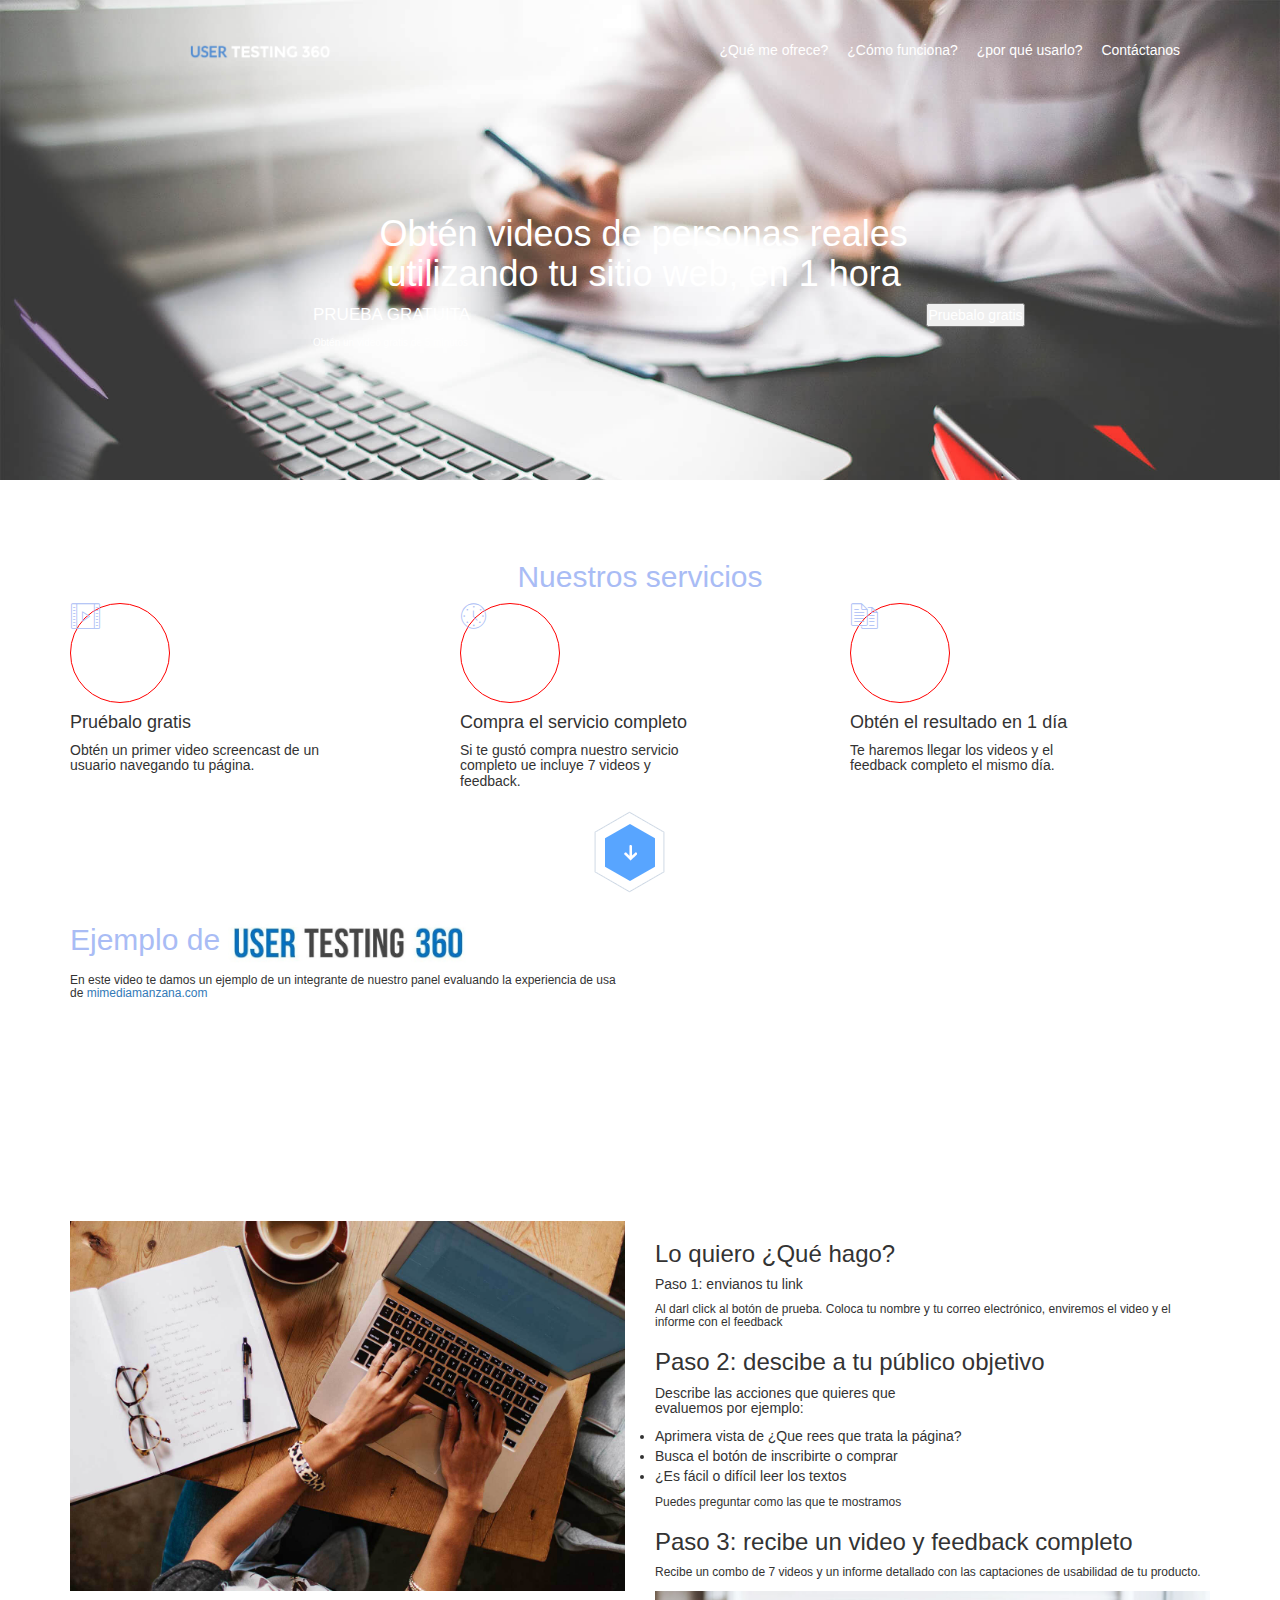
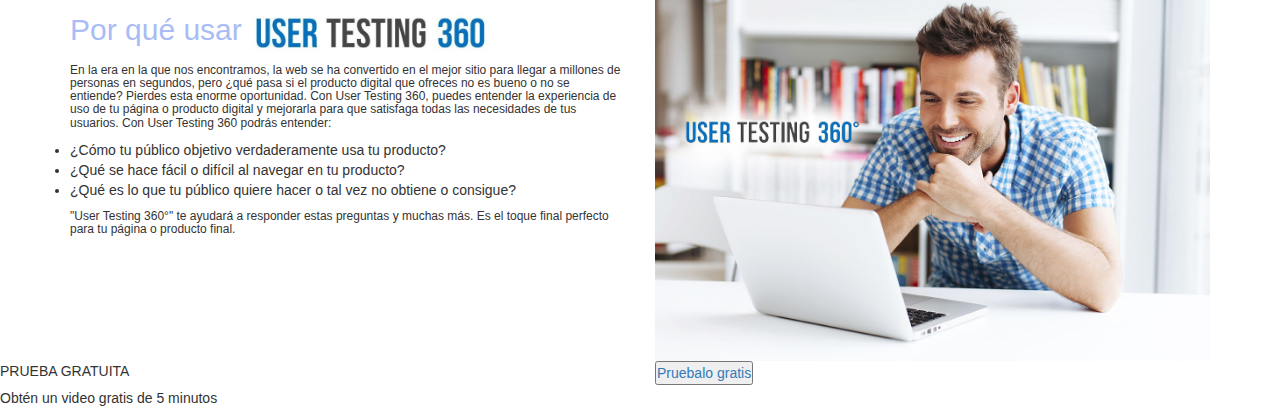
==== index.html @ 39a92ae1 "cambio hero" ====
<!DOCTYPE html>
<html lang="en">
	<head>
	  	<meta charset="utf-8">
	  	<title>User Testing 360°</title>
	  	<link rel="stylesheet" href="css/icomoon.css">
	  	<link rel="stylesheet" href="css/main.css">
	  	<link rel="stylesheet" href="css/bootstrap.min.css">
	</head>
	<body>
		<header>
			<div class="container">
				<div class="row1">
					<div class="col-md-5">
						<div class="user">
							<img src="image/user-r.png" alt="">
						</div>
					</div>
					<div class="col-md-7">
						<ul>
							<li><a href="#">¿Qué me ofrece?</a></li>
							<li><a href="#">¿Cómo funciona?</a></li>
							<li><a href="#">¿por qué usarlo?</a></li>
							<li><a href="contact.html">Contáctanos</a></li>
						</ul>
					</div>
				</div>
				<h1>
						Obtén videos de personas reales utilizando tu sitio web, en 1 hora
				</h1>
				<div class="row2">
					<div class="col-md-6">
						<p class="gratis">
							PRUEBA GRATUITA
						</p>
						<h5 class="gratis">Obtén un video gratis de 5 minutos</h5>
					</div>
					<div class="col-md-6">
						<button><a href="#">Pruebalo gratis</a></button>
					</div> 	 
				</div>
			</div>
		</header>

		<section class="servicios">
			<div class="container">
				<h2>Nuestros servicios</h2>
				<div class="row">
					<div class="col-md-4">
						<div class="icono">
							<i class="icon-video"></i>
						</div>	
						<h4>Pruébalo gratis</h4>
						<h5>Obtén un primer video screencast de un usuario navegando tu página.</h5>
					</div>
					<div class="col-md-4">
						<div class="icono">
							<i class="icon-clock"></i>
						</div>
						<h4>Compra el servicio completo</h4>
						<h5>Si te gustó compra nuestro servicio completo ue incluye 7 videos y feedback.</h5>
					</div>
					<div class="col-md-4">
						<div class="icono">
							<i class="icon-documents"></i>
						</div>	
						<h4>Obtén el resultado en 1 día</h4>
						<h5>Te haremos llegar los videos y el feedback completo el mismo día.</h5>
					</div>
				</div>
				<img src="image/separador.png" alt="">
			</div>
		</section>
		<section class="ejemplos">
			<div class="container">
				<div class="row">
					<div class="col-md-6">
						<h2>Ejemplo de <img class="logo" src="image/logo-2.jpg" alt=""></h2>
						<h6>En este video te damos un ejemplo de un integrante de nuestro panel evaluando la experiencia de usa de <a href="http://mimediamanzana.com">mimediamanzana.com</a></h6>
						<img src="flecha.png" alt="">
					</div>
					<div class="col-md-6">
						<iframe width="100%" height="315" src="https://www.youtube.com/embed/u7MDfG9ZJTU" frameborder="0" allowfullscreen></iframe>
					</div>
				</div>
				<div class="row">
					<div class="col-md-6">
						<div class="imagen">
							<img src="image/sec-2.jpg" alt="">
						</div>
					</div>
					<div class="col-md-6">
						<h3>Lo quiero ¿Qué hago?</h3>
						<h5>Paso 1: envianos tu link</h5>
						<h6>Al darl click al botón de prueba. Coloca tu nombre y tu correo electrónico, enviremos el video y el informe con el feedback</h6>
						<h3>Paso 2: descibe a tu público objetivo</h3>
						<h5>Describe las acciones que quieres que evaluemos por ejemplo:</h5>
						<ul>
						<li>Aprimera vista de ¿Que rees que trata la página?</li>
						<li>Busca el botón de inscribirte o comprar</li>
						<li>¿Es fácil o difícil leer los textos</li>
						</ul>
						<h6>Puedes preguntar como las que te mostramos</h6>
						<h3>Paso 3: recibe un video y feedback completo</h3>
						<h6>Recibe un combo de 7 videos y un informe detallado con las captaciones de usabilidad de tu producto.</h6>
					</div>
				</div>
				<div class="row">
					<div class="col-md-6">
						<h2>Por qué usar <img class="logo" src="image/logo-2.jpg" alt=""></h2>
						<h6>En la era en la que nos encontramos, la web se ha convertido en el mejor sitio para llegar a millones de personas en segundos, pero ¿qué pasa si el producto digital que ofreces no es bueno o no se entiende? Pierdes esta enorme oportunidad. Con <span>User Testing 360</span>, puedes entender la experiencia de uso de tu página o producto digital y mejorarla para que satisfaga todas las necesidades de tus usuarios. Con <span>User Testing 360</span> podrás entender:</h6>
						<ul>
							<li>¿Cómo tu público objetivo verdaderamente usa tu producto?</li>
							<li>¿Qué se hace fácil o difícil al navegar en tu producto?</li>
							<li>¿Qué es lo que tu público quiere hacer o tal vez no obtiene o consigue?</li>
						</ul>
						<h6><span>"User Testing 360°"</span> te ayudará a responder estas preguntas y muchas más. Es el toque final perfecto para tu página o producto final.</h6>

					</div>
					<div class="col-md-6">
						<img src="image/banner.jpg" alt="">
					</div>
				</div>
			</div>
		</section>
		<section class="p-gratis">
			<div class="row">
				<div class="col-md-6">
					<p class="gratis">
							PRUEBA GRATUITA
					</p>
					<h5 class="gratis">Obtén un video gratis de 5 minutos</h5>					
				</div>
				<div class="col-md-6">
					<button><a href="#">Pruebalo gratis</a></button>
				</div>
			</div>
		</section>
		<footer>
			<div class="row">
				
			</div>
		</footer>
    </body>
</html>
---- css/icomoon.css ----
@font-face {
	font-family: 'icomoon';
	src:url('../fonts/icomoon.eot?6zm5h9');
	src:url('../fonts/icomoon.eot?6zm5h9#iefix') format('embedded-opentype'),
		url('../fonts/icomoon.ttf?6zm5h9') format('truetype'),
		url('../fonts/icomoon.woff?6zm5h9') format('woff'),
		url('../fonts/icomoon.svg?6zm5h9#icomoon') format('svg');
	font-weight: normal;
	font-style: normal;
}

[class^="icon-"], [class*=" icon-"] {
	font-family: 'icomoon';
	speak: none;
	font-style: normal;
	font-weight: normal;
	font-variant: normal;
	text-transform: none;
	line-height: 1;

	/* Better Font Rendering =========== */
	-webkit-font-smoothing: antialiased;
	-moz-osx-font-smoothing: grayscale;
}

.icon-laptop:before {
	content: "\e001";
}
.icon-document:before {
	content: "\e005";
}
.icon-documents:before {
	content: "\e006";
}
.icon-search:before {
	content: "\e007";
}
.icon-presentation:before {
	content: "\e00e";
}
.icon-video:before {
	content: "\e011";
}
.icon-envelope:before {
	content: "\e028";
}
.icon-gears:before {
	content: "\e02b";
}
.icon-pencil:before {
	content: "\e032";
}
.icon-tools:before {
	content: "\e033";
}
.icon-tools-2:before {
	content: "\e034";
}
.icon-magnifying-glass:before {
	content: "\e037";
}
.icon-profile-male:before {
	content: "\e040";
}
.icon-profile-female:before {
	content: "\e041";
}
.icon-speedometer:before {
	content: "\e051";
}
.icon-clock:before {
	content: "\e055";
}
.icon-alarmclock:before {
	content: "\e059";
}
.icon-happy:before {
	content: "\e05b";
}
.icon-sad:before {
	content: "\e05c";
}
.icon-facebook:before {
	content: "\e05d";
}
.icon-twitter:before {
	content: "\e05e";
}
.icon-linkedin:before {
	content: "\e062";
}
---- css/main.css ----
*{
	font-family: Arial;
	margin: 0;
	padding:0;
	outlin: 1px solid red
}
body{
	width: 100%
	margin: 0;
	padding: 0
}

.container{
	width: 100%;
	margin:0;
	
}

/* -------header-------*/
header{
	background:url(../image/large.jpg) ;
	background-size:cover; 
	color: white;
	height: 480px;
	
}
header img{	width: 150px;
	margin-left: 100px
	}

header ul{list-style: none;
	float: right;}

header li{display: inline-block;
	font-size: 14px;
	margin-right: 15px}
header a:hover{
	text-decoration:none;
	color:black  
}

header a{text-decoration:none;
	color: white}

header .row1{
	padding-top: 40px;
	height: 100px;
}
header h1{
	margin-top: 10%;
	width: 600px;
	margin-left: 24%;
	text-align: center;
}
header .row2{
	background-color: #819FF7 !important;

	padding-left: 20%;
	position: relative;
	bottom: 0;
	width: 100% 
}
.row2 button{
	float: right;
	margin-right: 40%
}
.row2 p,h5{
	width: 250px
}
.row2 h5{
	font-size: 10px
}
.row2 p{
	font-size: 17px
}

/* -------servicios-------*/


.servicios h2{
	color: #A9BCF5;
	text-align: center;
	padding-top: 60px
}
.section .row{
	text-align: center;
}
.servicios i{
	font-size: 25px;
	color: #A9BCF5;
	display: inline-block;
	text-align: center;

}

.servicios img{
	margin-left: 45%;
	text-align: center;
}
.servicios .icono{
	width: 100px;
	height: 100px;
	border-radius: 50%;
	
	border:1px red solid;
}
/* -------ejemplos-------*/

.ejemplos img{
	width: 100%
}
.ejemplos .logo{
	width: 250px
}
.ejemplos h2{
	color: #A9BCF5;
}
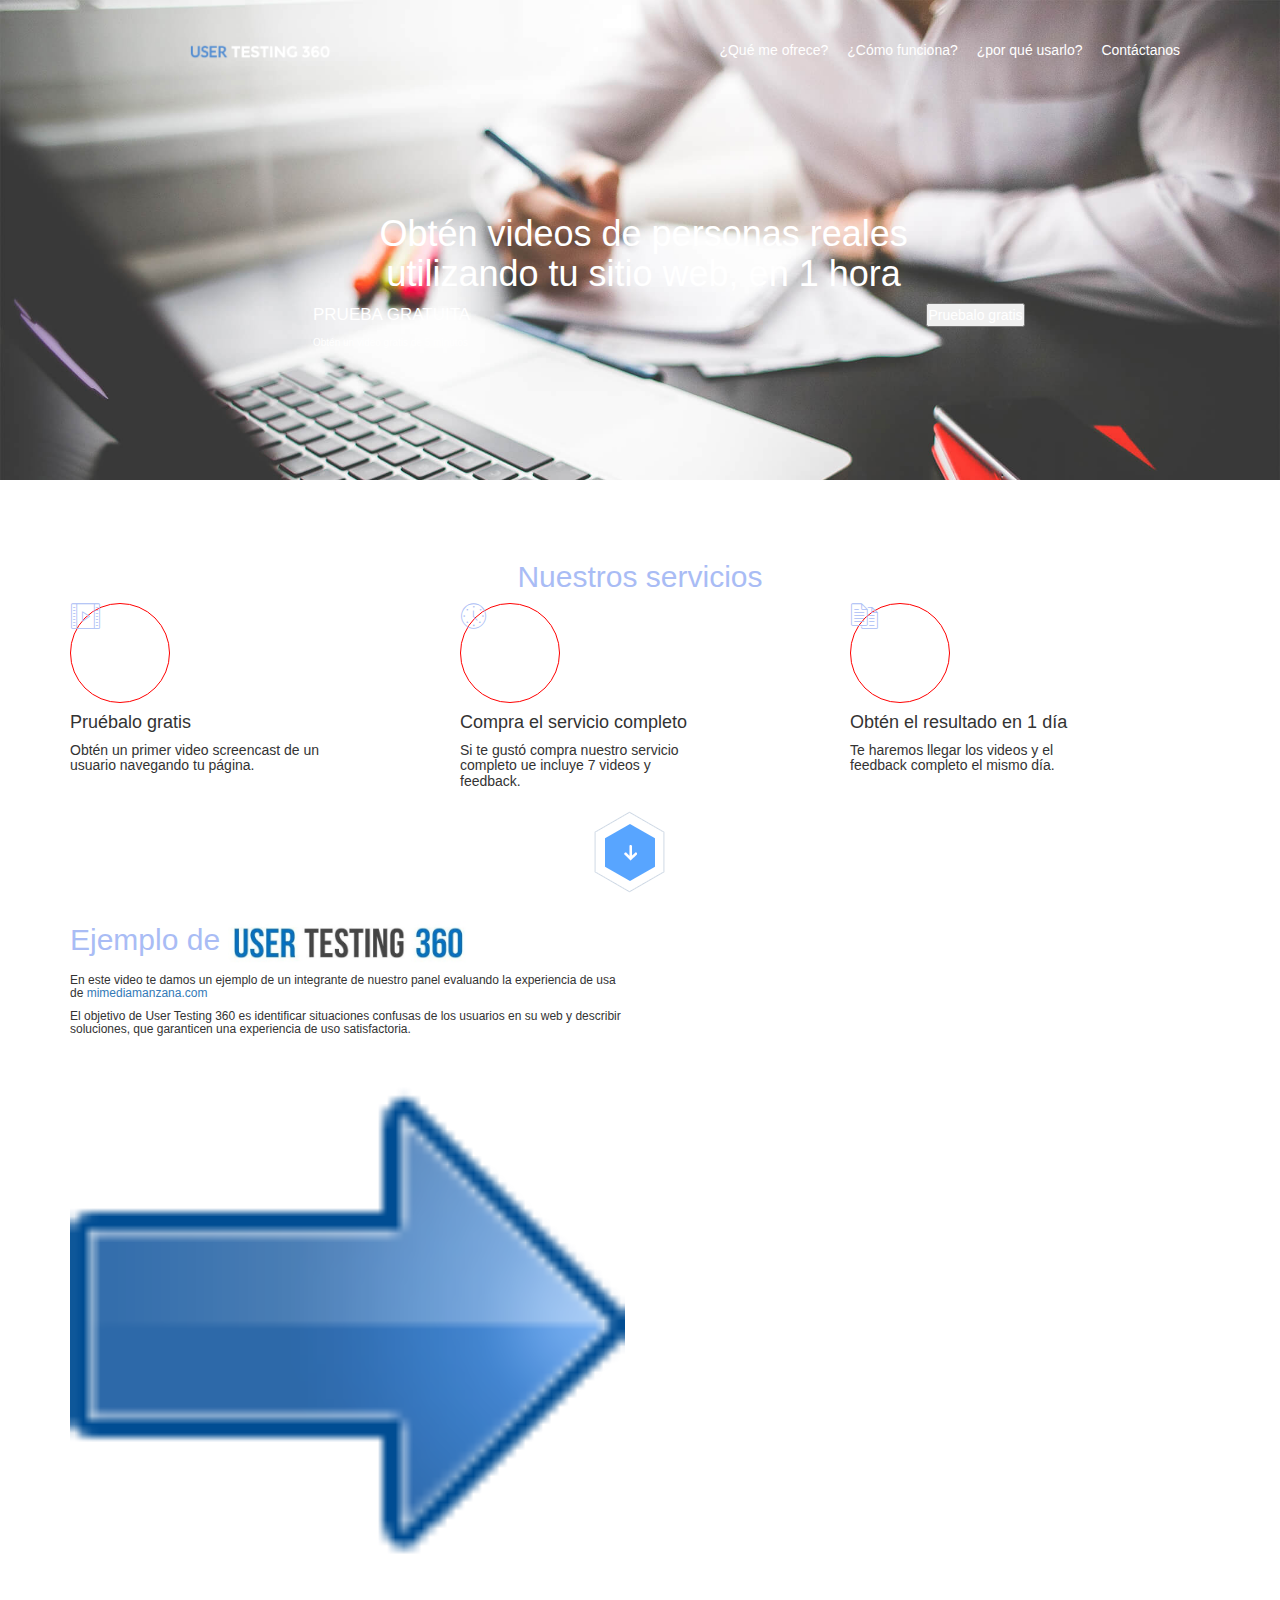
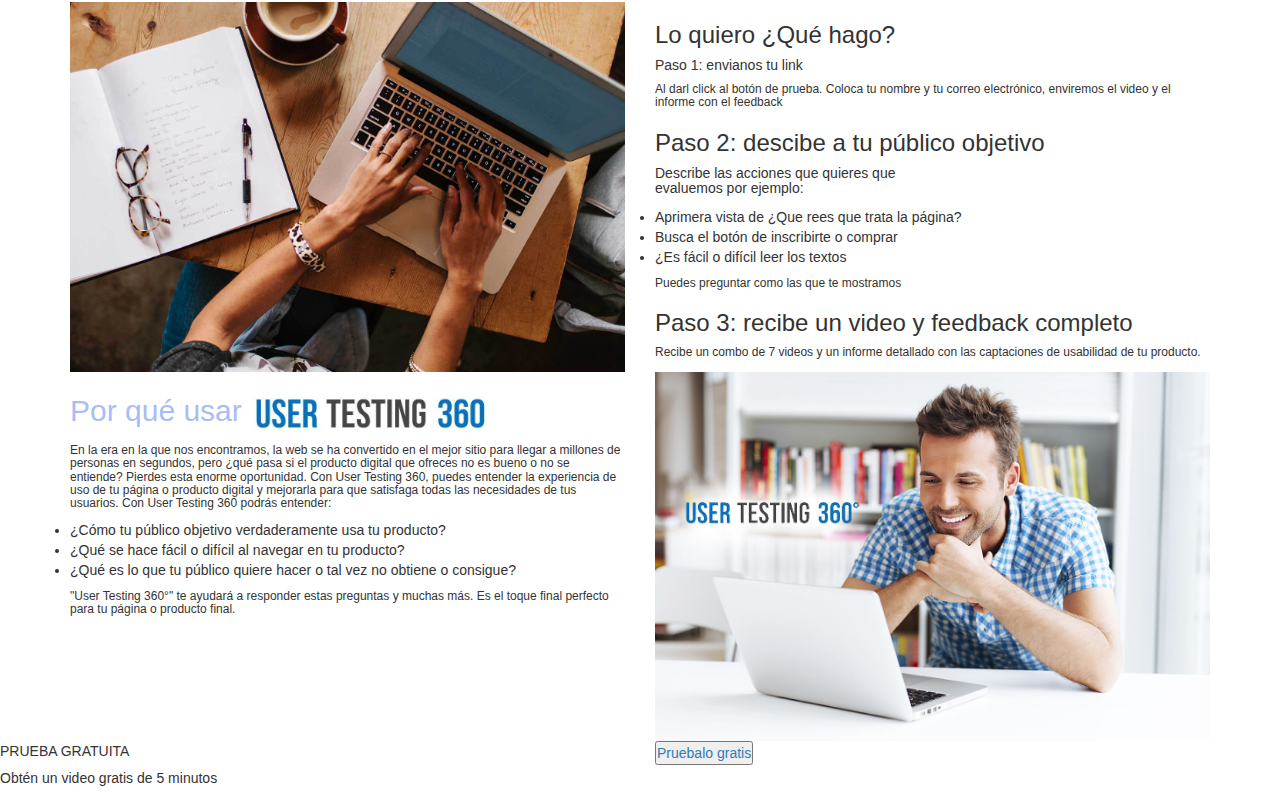
==== commit 749e291c: "ningun cambio" ====
--- a/index.html
+++ b/index.html
@@ -77,7 +77,8 @@
 					<div class="col-md-6">
 						<h2>Ejemplo de <img class="logo" src="image/logo-2.jpg" alt=""></h2>
 						<h6>En este video te damos un ejemplo de un integrante de nuestro panel evaluando la experiencia de usa de <a href="http://mimediamanzana.com">mimediamanzana.com</a></h6>
-						<img src="flecha.png" alt="">
+						<h6>El objetivo de User Testing 360 es identificar situaciones confusas de los usuarios en su web y describir soluciones, que garanticen una experiencia de uso satisfactoria.</h6>
+						<img src="image/flecha.png" alt="">
 					</div>
 					<div class="col-md-6">
 						<iframe width="100%" height="315" src="https://www.youtube.com/embed/u7MDfG9ZJTU" frameborder="0" allowfullscreen></iframe>
--- a/css/main.css
+++ b/css/main.css
@@ -112,10 +112,12 @@
 .ejemplos .logo{
 	width: 250px
 }
-.ejemplos h2{
+.ejemplos h2,h5{
 	color: #A9BCF5;
 }
 
+.ejemplos h5{
+
+}
 
 
-
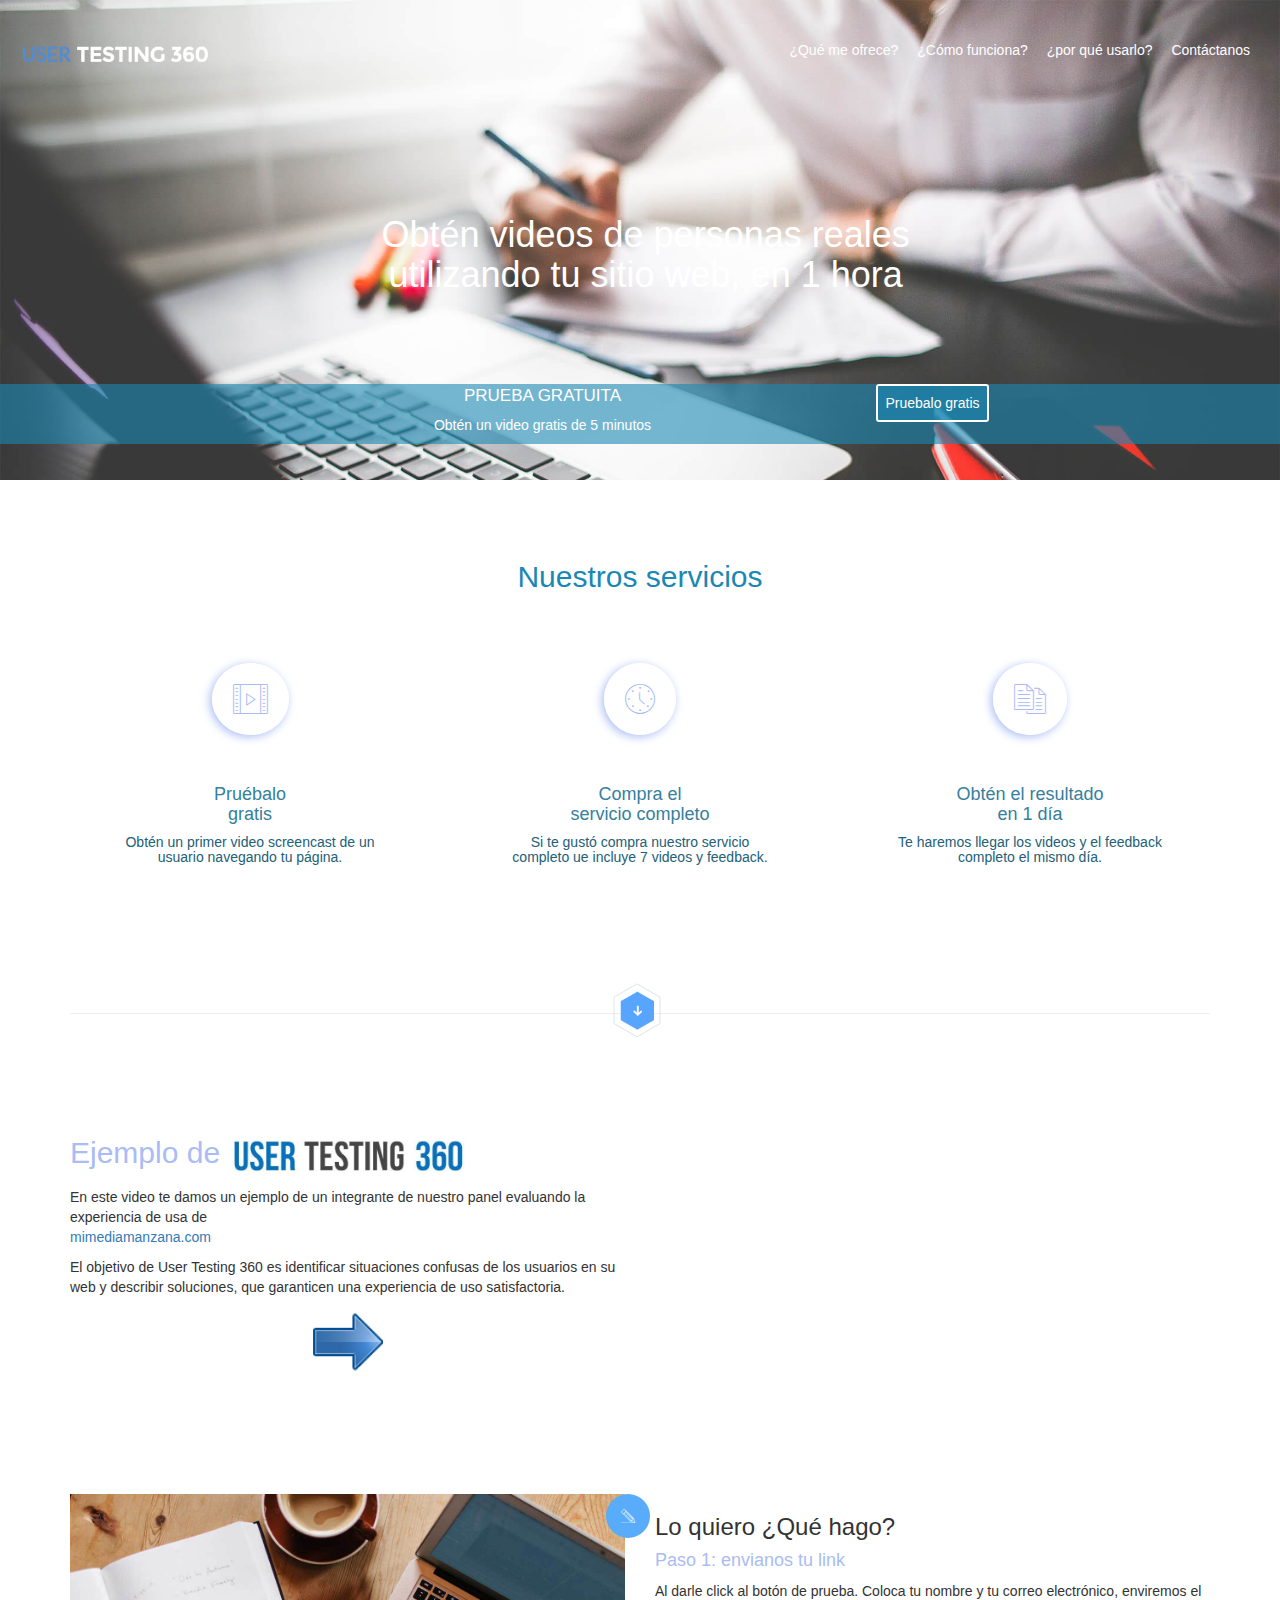
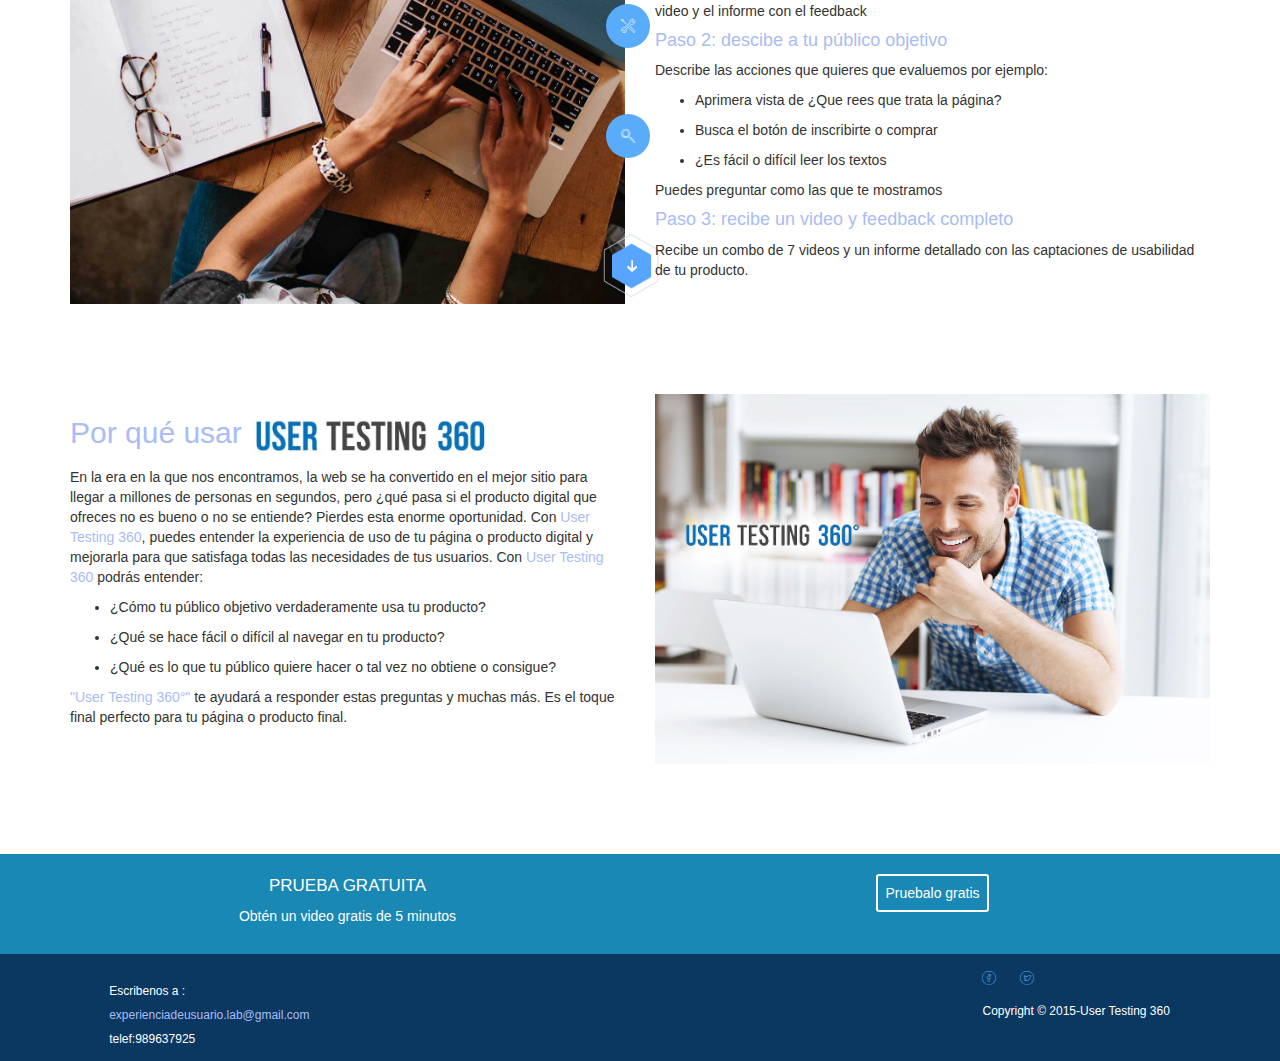
==== commit 6ac5f6a8: "fin index falta pie hero" ====
--- a/index.html
+++ b/index.html
@@ -6,13 +6,15 @@
 	  	<link rel="stylesheet" href="css/icomoon.css">
 	  	<link rel="stylesheet" href="css/main.css">
 	  	<link rel="stylesheet" href="css/bootstrap.min.css">
+	  	<meta http-equiv="X-UA-Compatible" content="IE-edge">
+		<meta name="viewport" content="width=device-width, initial-scale=1">
 	</head>
 	<body>
 		<header>
-			<div class="container">
+			<div class="container-fuid">
 				<div class="row1">
 					<div class="col-md-5">
-						<div class="user">
+						<div class="prinmero">
 							<img src="image/user-r.png" alt="">
 						</div>
 					</div>
@@ -28,16 +30,20 @@
 				<h1>
 						Obtén videos de personas reales utilizando tu sitio web, en 1 hora
 				</h1>
-				<div class="row2">
-					<div class="col-md-6">
-						<p class="gratis">
-							PRUEBA GRATUITA
-						</p>
-						<h5 class="gratis">Obtén un video gratis de 5 minutos</h5>
-					</div>
-					<div class="col-md-6">
-						<button><a href="#">Pruebalo gratis</a></button>
-					</div> 	 
+				<div class="prueba">
+					<div class="container">
+						<div class="row">
+							<div class="col-md-4 col-md-offset-3">
+								<p class="gratis">
+									PRUEBA GRATUITA
+								</p>
+								<h5 class="gratis">Obtén un video gratis de 5 minutos</h5>
+							</div>
+							<div class="col-md-2 col-md-offset-1">
+								<button><a href="#">Pruebalo gratis</a></button>
+							</div> 
+						</div>		
+					</div>	 
 				</div>
 			</div>
 		</header>
@@ -50,25 +56,26 @@
 						<div class="icono">
 							<i class="icon-video"></i>
 						</div>	
-						<h4>Pruébalo gratis</h4>
+						<h4>Pruébalo  <br>gratis</h4>
 						<h5>Obtén un primer video screencast de un usuario navegando tu página.</h5>
 					</div>
 					<div class="col-md-4">
 						<div class="icono">
 							<i class="icon-clock"></i>
 						</div>
-						<h4>Compra el servicio completo</h4>
+						<h4>Compra el <br>servicio completo</h4>
 						<h5>Si te gustó compra nuestro servicio completo ue incluye 7 videos y feedback.</h5>
 					</div>
 					<div class="col-md-4">
 						<div class="icono">
 							<i class="icon-documents"></i>
 						</div>	
-						<h4>Obtén el resultado en 1 día</h4>
+						<h4>Obtén el resultado <br> en 1 día</h4>
 						<h5>Te haremos llegar los videos y el feedback completo el mismo día.</h5>
 					</div>
 				</div>
 				<img src="image/separador.png" alt="">
+				<hr>
 			</div>
 		</section>
 		<section class="ejemplos">
@@ -76,9 +83,9 @@
 				<div class="row">
 					<div class="col-md-6">
 						<h2>Ejemplo de <img class="logo" src="image/logo-2.jpg" alt=""></h2>
-						<h6>En este video te damos un ejemplo de un integrante de nuestro panel evaluando la experiencia de usa de <a href="http://mimediamanzana.com">mimediamanzana.com</a></h6>
+						<h6>En este video te damos un ejemplo de un integrante de nuestro panel evaluando la experiencia de usa de <br> <a href="http://mimediamanzana.com">mimediamanzana.com</a></h6>
 						<h6>El objetivo de User Testing 360 es identificar situaciones confusas de los usuarios en su web y describir soluciones, que garanticen una experiencia de uso satisfactoria.</h6>
-						<img src="image/flecha.png" alt="">
+						<img class="flecha" src="image/flecha.png" alt="">
 					</div>
 					<div class="col-md-6">
 						<iframe width="100%" height="315" src="https://www.youtube.com/embed/u7MDfG9ZJTU" frameborder="0" allowfullscreen></iframe>
@@ -86,23 +93,29 @@
 				</div>
 				<div class="row">
 					<div class="col-md-6">
-						<div class="imagen">
-							<img src="image/sec-2.jpg" alt="">
-						</div>
-					</div>
+						<div class="conten-icon">
+							<ul>
+								<li><i class="icon-pencil"></i></li>
+								<li><i class="icon-tools-2"></i></li>
+								<li><i class="icon-magnifying-glass"></i></li>
+								<li><img src="image/separador.png" alt=""></li>
+							</ul>
+						</div>	
+					</div>							
+						
 					<div class="col-md-6">
-						<h3>Lo quiero ¿Qué hago?</h3>
-						<h5>Paso 1: envianos tu link</h5>
-						<h6>Al darl click al botón de prueba. Coloca tu nombre y tu correo electrónico, enviremos el video y el informe con el feedback</h6>
-						<h3>Paso 2: descibe a tu público objetivo</h3>
-						<h5>Describe las acciones que quieres que evaluemos por ejemplo:</h5>
+						<h3>Lo quiero ¿Qué hago?</3>
+						<h4>Paso 1: envianos tu link</h4>
+						<h6>Al darle click al botón de prueba. Coloca tu nombre y tu correo electrónico, enviremos el video y el informe con el feedback</h6>
+						<h4>Paso 2: descibe a tu público objetivo</h4>
+						<h6>Describe las acciones que quieres que evaluemos por ejemplo:</h6>
 						<ul>
-						<li>Aprimera vista de ¿Que rees que trata la página?</li>
-						<li>Busca el botón de inscribirte o comprar</li>
-						<li>¿Es fácil o difícil leer los textos</li>
+						<li><h6>Aprimera vista de ¿Que rees que trata la página?</h6></li>
+						<li><h6>Busca el botón de inscribirte o comprar</h6></li>
+						<li><h6>¿Es fácil o difícil leer los textos</h6></li>
 						</ul>
 						<h6>Puedes preguntar como las que te mostramos</h6>
-						<h3>Paso 3: recibe un video y feedback completo</h3>
+						<h4>Paso 3: recibe un video y feedback completo</h4>
 						<h6>Recibe un combo de 7 videos y un informe detallado con las captaciones de usabilidad de tu producto.</h6>
 					</div>
 				</div>
@@ -111,9 +124,9 @@
 						<h2>Por qué usar <img class="logo" src="image/logo-2.jpg" alt=""></h2>
 						<h6>En la era en la que nos encontramos, la web se ha convertido en el mejor sitio para llegar a millones de personas en segundos, pero ¿qué pasa si el producto digital que ofreces no es bueno o no se entiende? Pierdes esta enorme oportunidad. Con <span>User Testing 360</span>, puedes entender la experiencia de uso de tu página o producto digital y mejorarla para que satisfaga todas las necesidades de tus usuarios. Con <span>User Testing 360</span> podrás entender:</h6>
 						<ul>
-							<li>¿Cómo tu público objetivo verdaderamente usa tu producto?</li>
-							<li>¿Qué se hace fácil o difícil al navegar en tu producto?</li>
-							<li>¿Qué es lo que tu público quiere hacer o tal vez no obtiene o consigue?</li>
+							<li><h6>¿Cómo tu público objetivo verdaderamente usa tu producto?</h6></li>
+							<li><h6>¿Qué se hace fácil o difícil al navegar en tu producto?</h6></li>
+							<li><h6>¿Qué es lo que tu público quiere hacer o tal vez no obtiene o consigue?</h6></li>
 						</ul>
 						<h6><span>"User Testing 360°"</span> te ayudará a responder estas preguntas y muchas más. Es el toque final perfecto para tu página o producto final.</h6>
 
@@ -124,22 +137,36 @@
 				</div>
 			</div>
 		</section>
-		<section class="p-gratis">
-			<div class="row">
-				<div class="col-md-6">
-					<p class="gratis">
-							PRUEBA GRATUITA
-					</p>
-					<h5 class="gratis">Obtén un video gratis de 5 minutos</h5>					
+		<section class="gratuita">
+			<div class="container">
+				<div class="row">
+					<div class="col-md-6">
+						<p class="gratis">
+								PRUEBA GRATUITA
+						</p>
+						<h5 class="gratis">Obtén un video gratis de 5 minutos</h5>					
+					</div>
+					<div class="col-md-6">
+						<button><a href="#">Pruebalo gratis</a></button>
+					</div>
 				</div>
-				<div class="col-md-6">
-					<button><a href="#">Pruebalo gratis</a></button>
-				</div>
-			</div>
+			</div>	
 		</section>
 		<footer>
-			<div class="row">
-				
+			<div class="foot">
+				<div class="row">
+					<div class="col-md-3 col-md-offset-1">
+						<h6>Escribenos a : <br><span>experienciadeusuario.lab@gmail.com</span> <br> telef:989637925</h6>
+					</div>
+					<div class="col-md-3 col-md-offset-5">
+						<div class="redes">
+							<i class="icon-facebook"></i>
+							<i class="icon-twitter"></i>
+						</div>
+
+						<h6>Copyright © 2015-User Testing 360</h6>
+					</div>
+				</div>
 			</div>
 		</footer>
     </body>
--- a/css/main.css
+++ b/css/main.css
@@ -1,8 +1,5 @@
 *{
 	font-family: Arial;
-	margin: 0;
-	padding:0;
-	outlin: 1px solid red
 }
 body{
 	width: 100%
@@ -11,12 +8,13 @@
 }
 
 .container{
-	width: 100%;
+	width: 800px;
 	margin:0;
-	
+	height: 100%;
 }
 
 /* -------header-------*/
+
 header{
 	background:url(../image/large.jpg) ;
 	background-size:cover; 
@@ -24,8 +22,8 @@
 	height: 480px;
 	
 }
-header img{	width: 150px;
-	margin-left: 100px
+header img{	width:200px;
+	margin-left: 0px
 	}
 
 header ul{list-style: none;
@@ -47,77 +45,171 @@
 	height: 100px;
 }
 header h1{
-	margin-top: 10%;
+	margin-top: 9%;
+	margin-bottom: 7%;
 	width: 600px;
-	margin-left: 24%;
-	text-align: center;
-}
-header .row2{
-	background-color: #819FF7 !important;
-
-	padding-left: 20%;
-	position: relative;
-	bottom: 0;
-	width: 100% 
-}
-.row2 button{
-	float: right;
-	margin-right: 40%
-}
-.row2 p,h5{
-	width: 250px
-}
-.row2 h5{
-	font-size: 10px
-}
-.row2 p{
+	margin-left: 27%;
+	text-align: center;
+}
+
+
+
+.prueba{
+	background-color:rgba(26,136,180,.6);
+	text-align: center;
+
+	}
+
+button{
+	background-color:rgba(26,136,180,.6);
+	padding: 7px;
+	border:2px solid white;
+	border-radius: 3px;
+	
+}
+
+.row p{
 	font-size: 17px
 }
 
 /* -------servicios-------*/
 
-
+.servicios{
+	padding-bottom:50px ;
+	height: auto
+}
 .servicios h2{
+	color:rgb(26,136,180);
+	text-align: center;
+	padding: 60px 0;
+
+}
+
+.servicios i{
+	font-size: 30px;
 	color: #A9BCF5;
-	text-align: center;
-	padding-top: 60px
-}
-.section .row{
-	text-align: center;
-}
-.servicios i{
-	font-size: 25px;
-	color: #A9BCF5;
+	border: 1px solid white;
+	padding: 20px;
+	box-shadow: 5px;
+	border-radius: 50%;
 	display: inline-block;
-	text-align: center;
-
-}
-
+	box-shadow:-2px 2px 10px
+
+}
+.servicios .icono{
+	text-align: center;
+	
+}
 .servicios img{
-	margin-left: 45%;
-	text-align: center;
-}
-.servicios .icono{
-	width: 100px;
-	height: 100px;
-	border-radius: 50%;
-	
-	border:1px red solid;
+	display: inline-block;
+	margin-left: 47%;
+	text-align: center;
+	margin-top:100px ;
+	width: 60px;
+	margin-bottom: -50px
+}
+
+
+.servicios h5{
+	color:#226078;
+	width: 270px;
+
+}
+.servicios h4{
+	color: #35809D;
+	margin-top: 40px;
+
+}
+.servicios h4,h5{
+	text-align: center;
+	margin: 0 auto;
+	margin-top: 50px
+
 }
 /* -------ejemplos-------*/
-
+.ejemplos{margin-bottom: 60px}
+.ejemplos .row{
+	padding: 30px 0
+
+}
 .ejemplos img{
 	width: 100%
 }
 .ejemplos .logo{
 	width: 250px
 }
-.ejemplos h2,h5{
+.ejemplos h2{
 	color: #A9BCF5;
 }
-
-.ejemplos h5{
-
-}
-
-
+.ejemplos h4,span{
+	color: #A9BCF5;
+}
+
+.ejemplos h6{
+	line-height: 20px;
+	font-size: 14px
+}
+.ejemplos .flecha{
+	width: 70px;
+	margin: 0 auto;
+	display: block;
+
+}
+
+.ejemplos .conten-icon {
+	background: url(../image/sec-2.jpg);
+	background-size: cover
+
+}
+.conten-icon ul{
+	list-style: none;
+
+}
+.conten-icon li{
+	display: block;
+	margin-bottom: 30px;
+	height: 80px
+
+
+	 }
+.conten-icon i{
+	
+	padding: 15px;
+	border-radius: 50%;
+	background-color:#58ACFA;
+	color: white;
+	float: right;
+	margin-right: -25px;
+
+	
+}
+.conten-icon img{
+	width: 70px;
+	float: right;
+	margin-right: -40px}
+
+/* -------prueba gratis-------*/
+
+section.gratuita{text-align: center;
+	background-color:rgb(26,136,180)}
+section.gratuita .container{
+	height: 100px;
+	color: white;
+	text-align: center;
+	padding-top: 20px
+
+}
+section.gratuita a{color: white}
+/* -------------footer-------*/
+footer {
+	background-color: #0B3861;
+	color: white;
+	padding-top: 15px
+
+}
+footer h6{
+	line-height: 2em
+}
+footer i{color: #58ACFA;
+	margin-right: 20px;
+	}
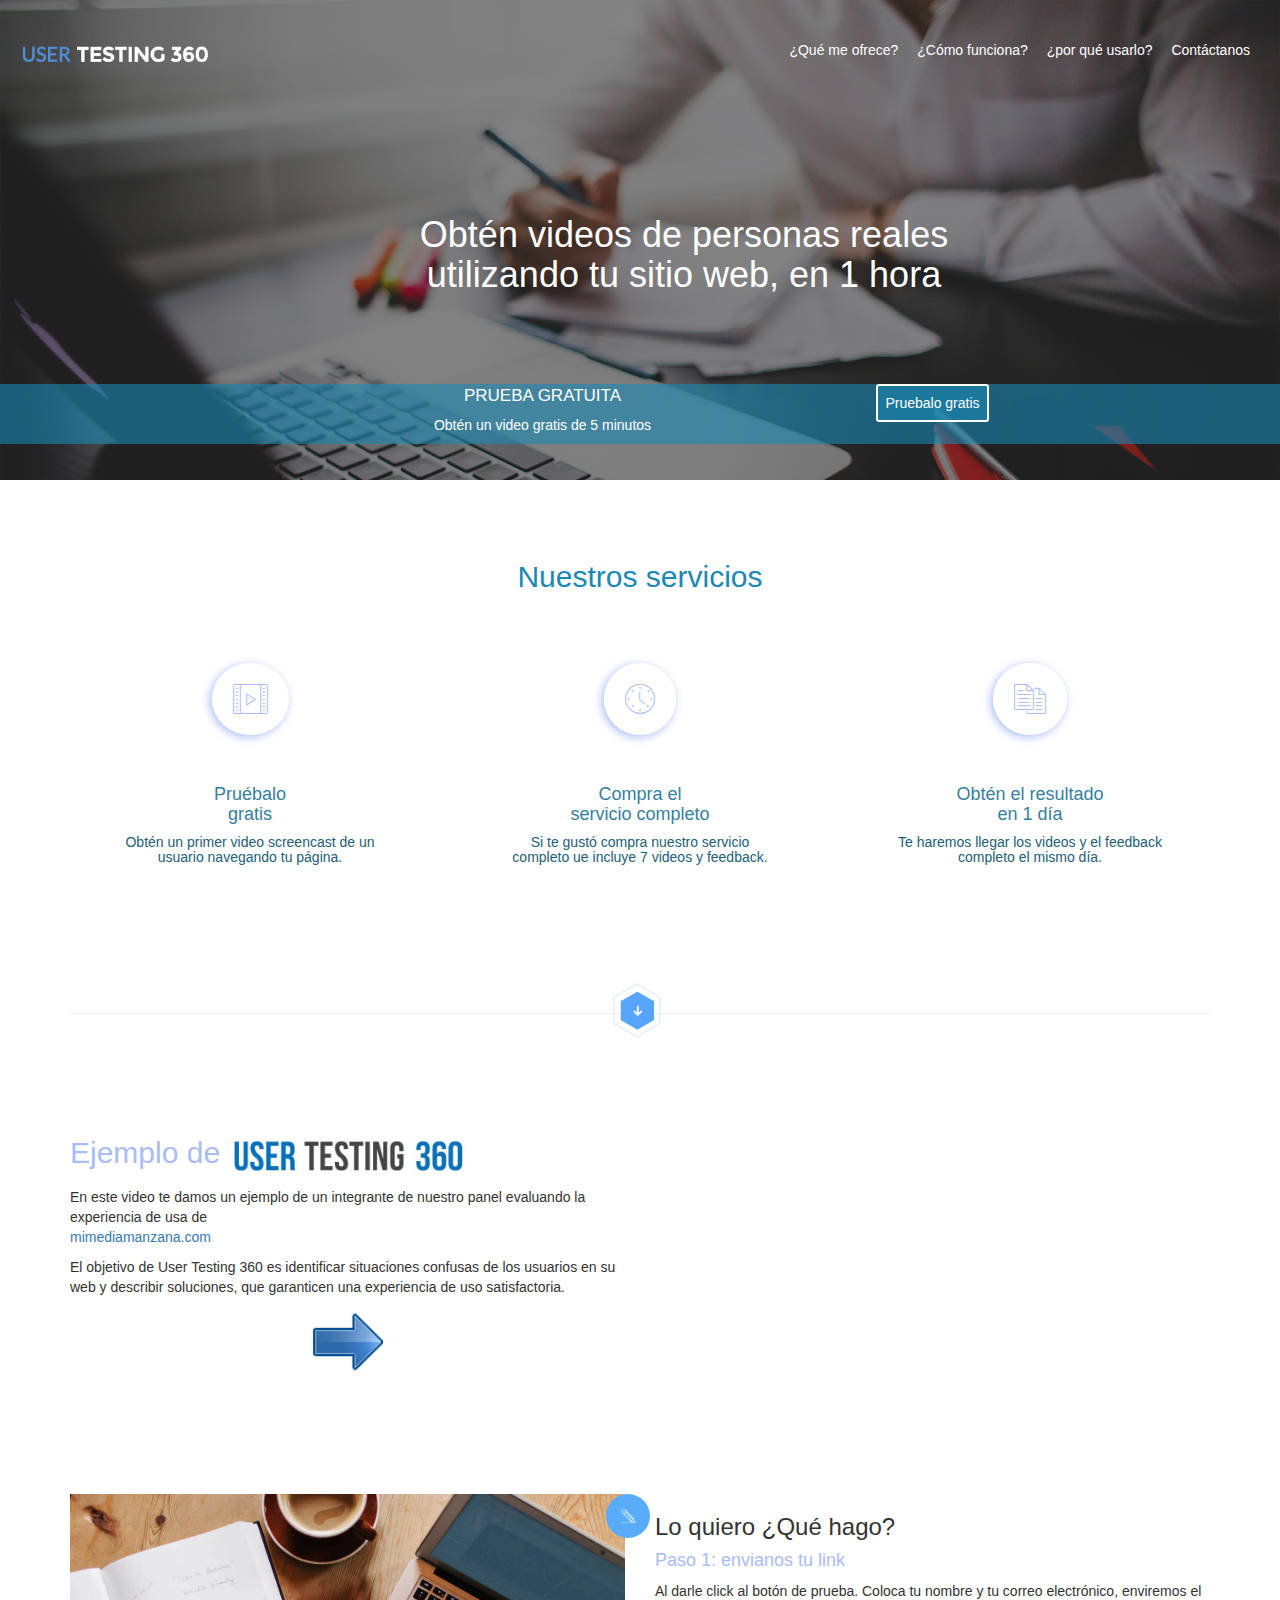
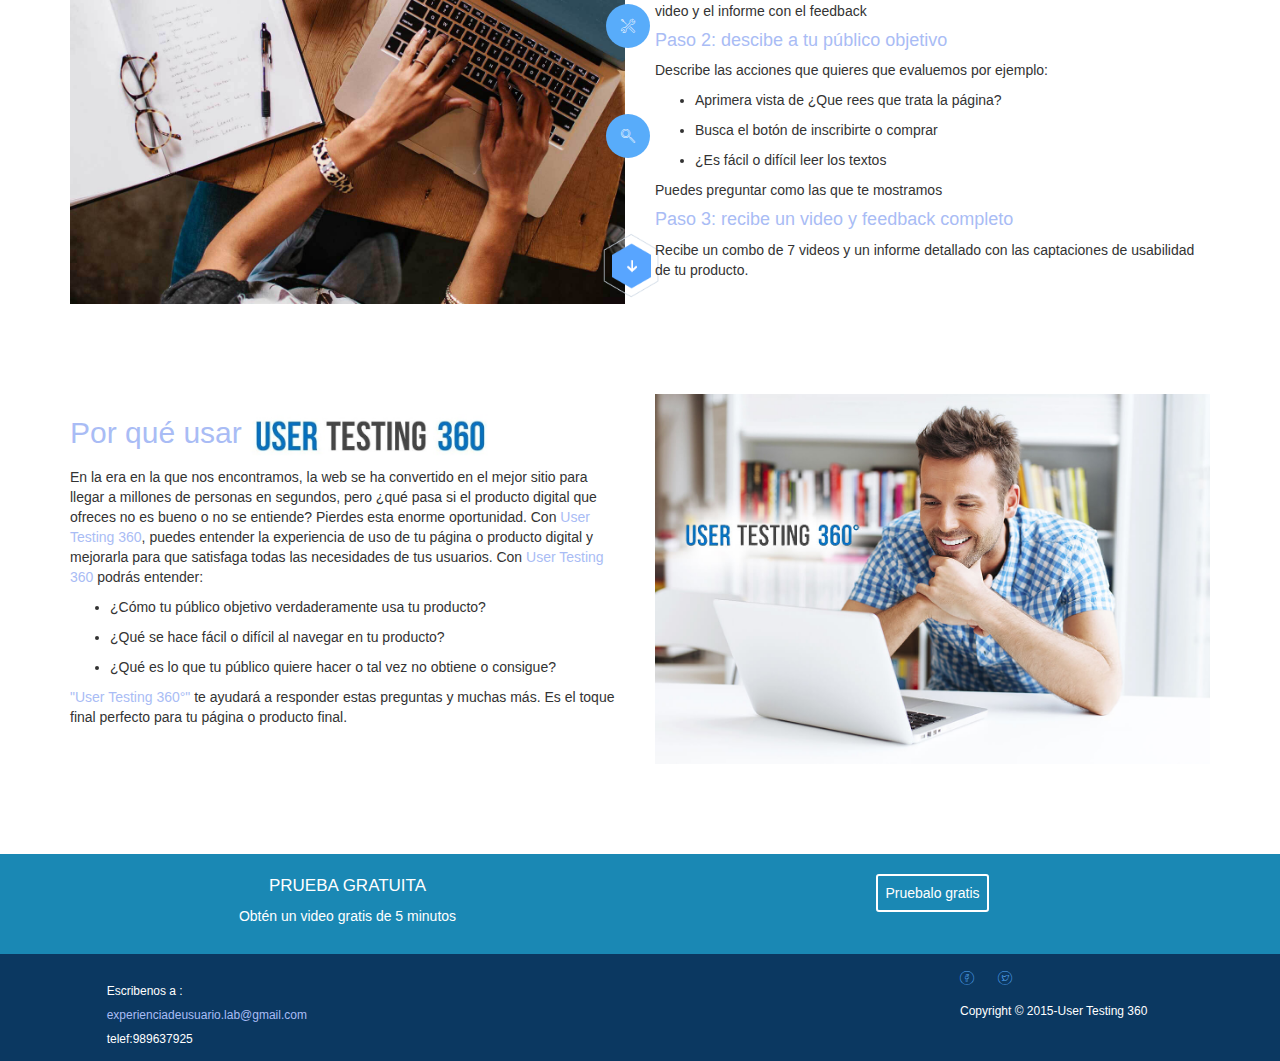
==== commit d7d737c0: "query formulario terminado" ====
--- a/index.html
+++ b/index.html
@@ -11,41 +11,43 @@
 	</head>
 	<body>
 		<header>
-			<div class="container-fuid">
-				<div class="row1">
-					<div class="col-md-5">
-						<div class="prinmero">
-							<img src="image/user-r.png" alt="">
+			<div class="opaco">
+				<div class="container-fuid">
+					<div class="row1">
+						<div class="col-md-5">
+							<div class="prinmero">
+								<img src="image/user-r.png" alt="">
+							</div>
+						</div>
+						<div class="col-md-7">
+							<ul>
+								<li><a href="#">¿Qué me ofrece?</a></li>
+								<li><a href="#">¿Cómo funciona?</a></li>
+								<li><a href="#">¿por qué usarlo?</a></li>
+								<li><a href="contact.html">Contáctanos</a></li>
+							</ul>
 						</div>
 					</div>
-					<div class="col-md-7">
-						<ul>
-							<li><a href="#">¿Qué me ofrece?</a></li>
-							<li><a href="#">¿Cómo funciona?</a></li>
-							<li><a href="#">¿por qué usarlo?</a></li>
-							<li><a href="contact.html">Contáctanos</a></li>
-						</ul>
+					<h1>
+							Obtén videos de personas reales utilizando tu sitio web, en 1 hora
+					</h1>
+					<div class="prueba">
+						<div class="container">
+							<div class="row">
+								<div class="col-md-4 col-md-offset-3">
+									<p class="gratis">
+										PRUEBA GRATUITA
+									</p>
+									<h5 class="gratis">Obtén un video gratis de 5 minutos</h5>
+								</div>
+								<div class="col-md-2 col-md-offset-1">
+									<button><a href="#">Pruebalo gratis</a></button>
+								</div> 
+							</div>		
+						</div>	 
 					</div>
 				</div>
-				<h1>
-						Obtén videos de personas reales utilizando tu sitio web, en 1 hora
-				</h1>
-				<div class="prueba">
-					<div class="container">
-						<div class="row">
-							<div class="col-md-4 col-md-offset-3">
-								<p class="gratis">
-									PRUEBA GRATUITA
-								</p>
-								<h5 class="gratis">Obtén un video gratis de 5 minutos</h5>
-							</div>
-							<div class="col-md-2 col-md-offset-1">
-								<button><a href="#">Pruebalo gratis</a></button>
-							</div> 
-						</div>		
-					</div>	 
-				</div>
-			</div>
+			</div>	
 		</header>
 
 		<section class="servicios">
--- a/css/main.css
+++ b/css/main.css
@@ -6,7 +6,11 @@
 	margin: 0;
 	padding: 0
 }
-
+.opaco{
+	background-color: rgba(6,6,8,.5);
+    
+    height: 100%;
+}
 .container{
 	width: 800px;
 	margin:0;
@@ -48,7 +52,7 @@
 	margin-top: 9%;
 	margin-bottom: 7%;
 	width: 600px;
-	margin-left: 27%;
+	margin-left: 30%;
 	text-align: center;
 }
 
@@ -207,9 +211,62 @@
 	padding-top: 15px
 
 }
+footer .foot .row{width: 100%}
 footer h6{
 	line-height: 2em
 }
 footer i{color: #58ACFA;
 	margin-right: 20px;
 	}
+
+
+/* responsive */
+
+@media screen and (max-width : 915px) {
+	h1{margin-left: 25%}
+	}
+	
+}
+@media screen and (max-width : 710px) {
+	.container{width:510px
+	}
+	
+}
+@media screen and (max-width : 620px) {
+	.container{width:300px
+	}
+	input{width: 100px}
+	input.cuatro{margin-left: 50px;}
+}
+@media screen and (max-width : 300px) {
+	.container{width:100%
+	}
+	form{width: 100%}
+}
+
+
+/* Responsive 
+
+@media(max-width: 800px)
+{
+.perrita{
+		width: 500px
+	}
+}
+@media(max-width: 500px)
+{
+.perrita{
+		width: 300px
+	}
+}
+@media(max-width: 300px)
+{
+.perrita{
+		width: 100%
+	}
+}
+body{
+	text-align: center;
+}
+
+
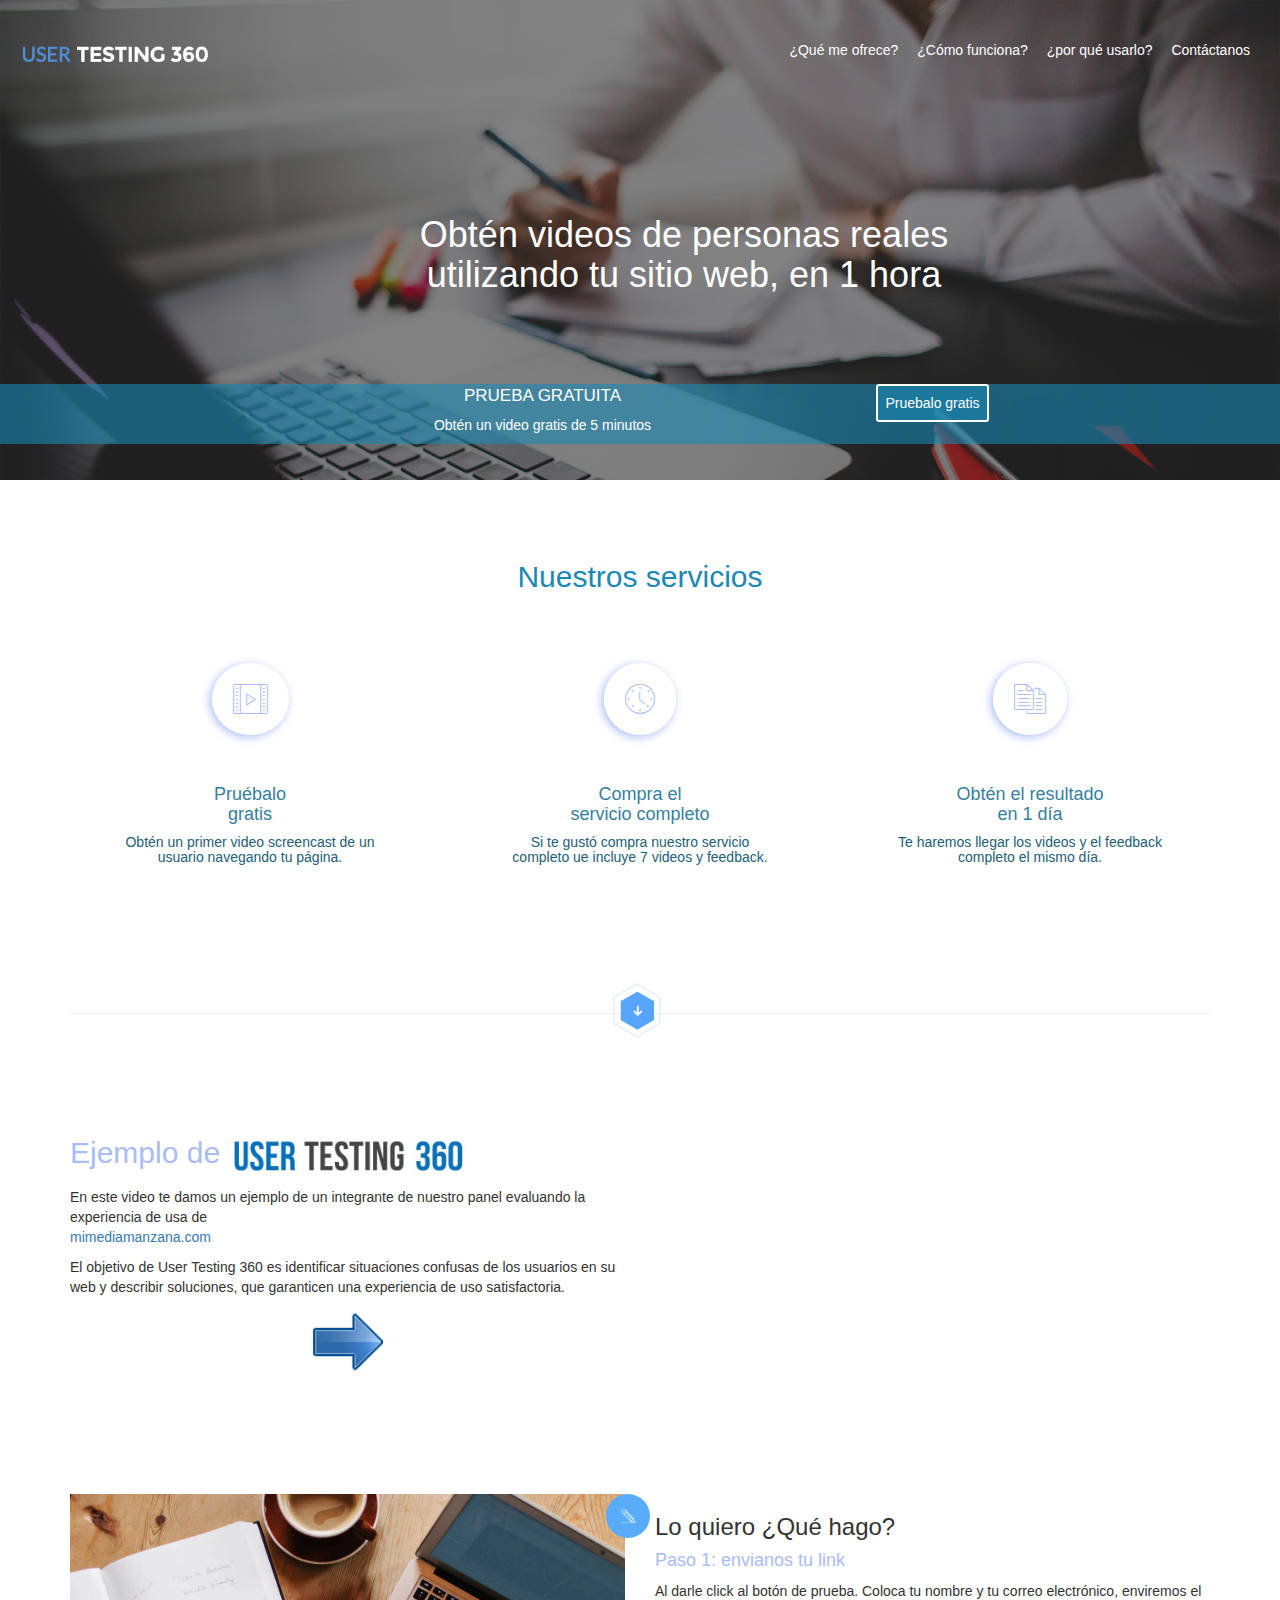
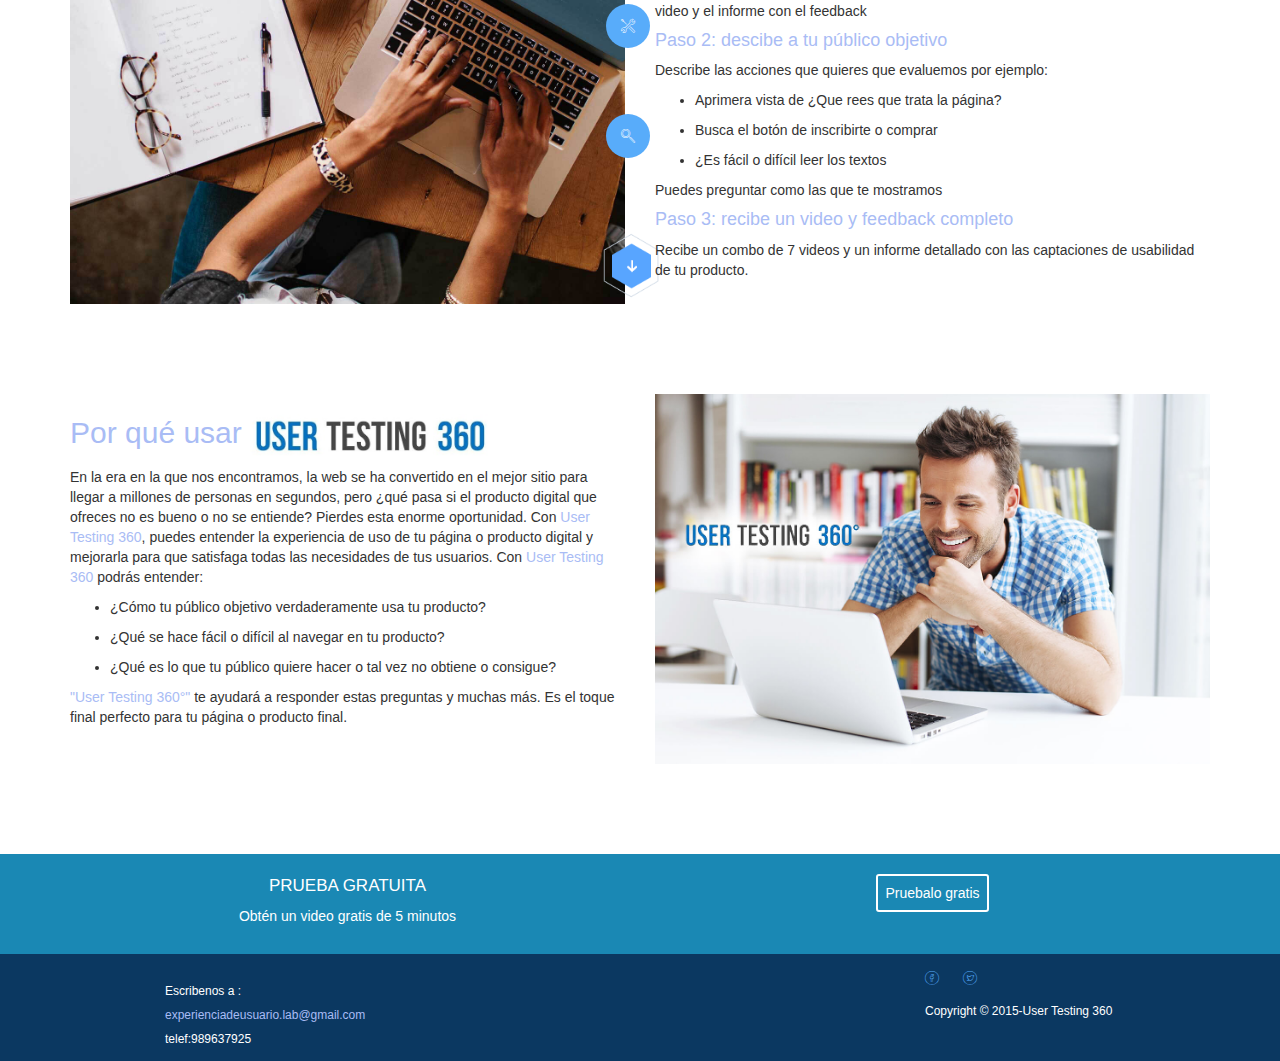
==== commit 2882bb2d: "falta" ====
--- a/index.html
+++ b/index.html
@@ -12,7 +12,7 @@
 	<body>
 		<header>
 			<div class="opaco">
-				<div class="container-fuid">
+				<div class="container-flexbox">
 					<div class="row1">
 						<div class="col-md-5">
 							<div class="prinmero">
@@ -155,18 +155,20 @@
 			</div>	
 		</section>
 		<footer>
-			<div class="foot">
-				<div class="row">
-					<div class="col-md-3 col-md-offset-1">
-						<h6>Escribenos a : <br><span>experienciadeusuario.lab@gmail.com</span> <br> telef:989637925</h6>
-					</div>
-					<div class="col-md-3 col-md-offset-5">
-						<div class="redes">
-							<i class="icon-facebook"></i>
-							<i class="icon-twitter"></i>
+			<div class="container">
+				<div class="foot">
+					<div class="row">
+						<div class="col-md-3 col-md-offset-1">
+							<h6>Escribenos a : <br><span>experienciadeusuario.lab@gmail.com</span> <br> telef:989637925</h6>
 						</div>
+						<div class="col-md-3 col-md-offset-5">
+							<div class="redes">
+								<i class="icon-facebook"></i>
+								<i class="icon-twitter"></i>
+							</div>
 
-						<h6>Copyright © 2015-User Testing 360</h6>
+							<h6>Copyright © 2015-User Testing 360</h6>
+						</div>
 					</div>
 				</div>
 			</div>
--- a/css/main.css
+++ b/css/main.css
@@ -2,7 +2,6 @@
 	font-family: Arial;
 }
 body{
-	width: 100%
 	margin: 0;
 	padding: 0
 }
@@ -222,27 +221,23 @@
 
 /* responsive */
 
-@media screen and (max-width : 915px) {
-	h1{margin-left: 25%}
-	}
-	
-}
-@media screen and (max-width : 710px) {
-	.container{width:510px
-	}
-	
-}
-@media screen and (max-width : 620px) {
-	.container{width:300px
-	}
-	input{width: 100px}
-	input.cuatro{margin-left: 50px;}
-}
-@media screen and (max-width : 300px) {
-	.container{width:100%
-	}
-	form{width: 100%}
-}
+@media screen and (max-width : 877px) {
+	h1{margin: 0}
+	.container{width: 720px}
+	.conten-icon{text-align: middle}
+	body{margin: 0}
+	header{width: 100%}
+}
+
+@media screen and (max-width : 820px) {
+	h1{margin: 0}
+	.container{width: 500px}
+	header ul{visibility: none}
+	
+}
+
+
+
 
 
 /* Responsive 
@@ -265,8 +260,5 @@
 		width: 100%
 	}
 }
-body{
-	text-align: center;
-}
-
-
+
+
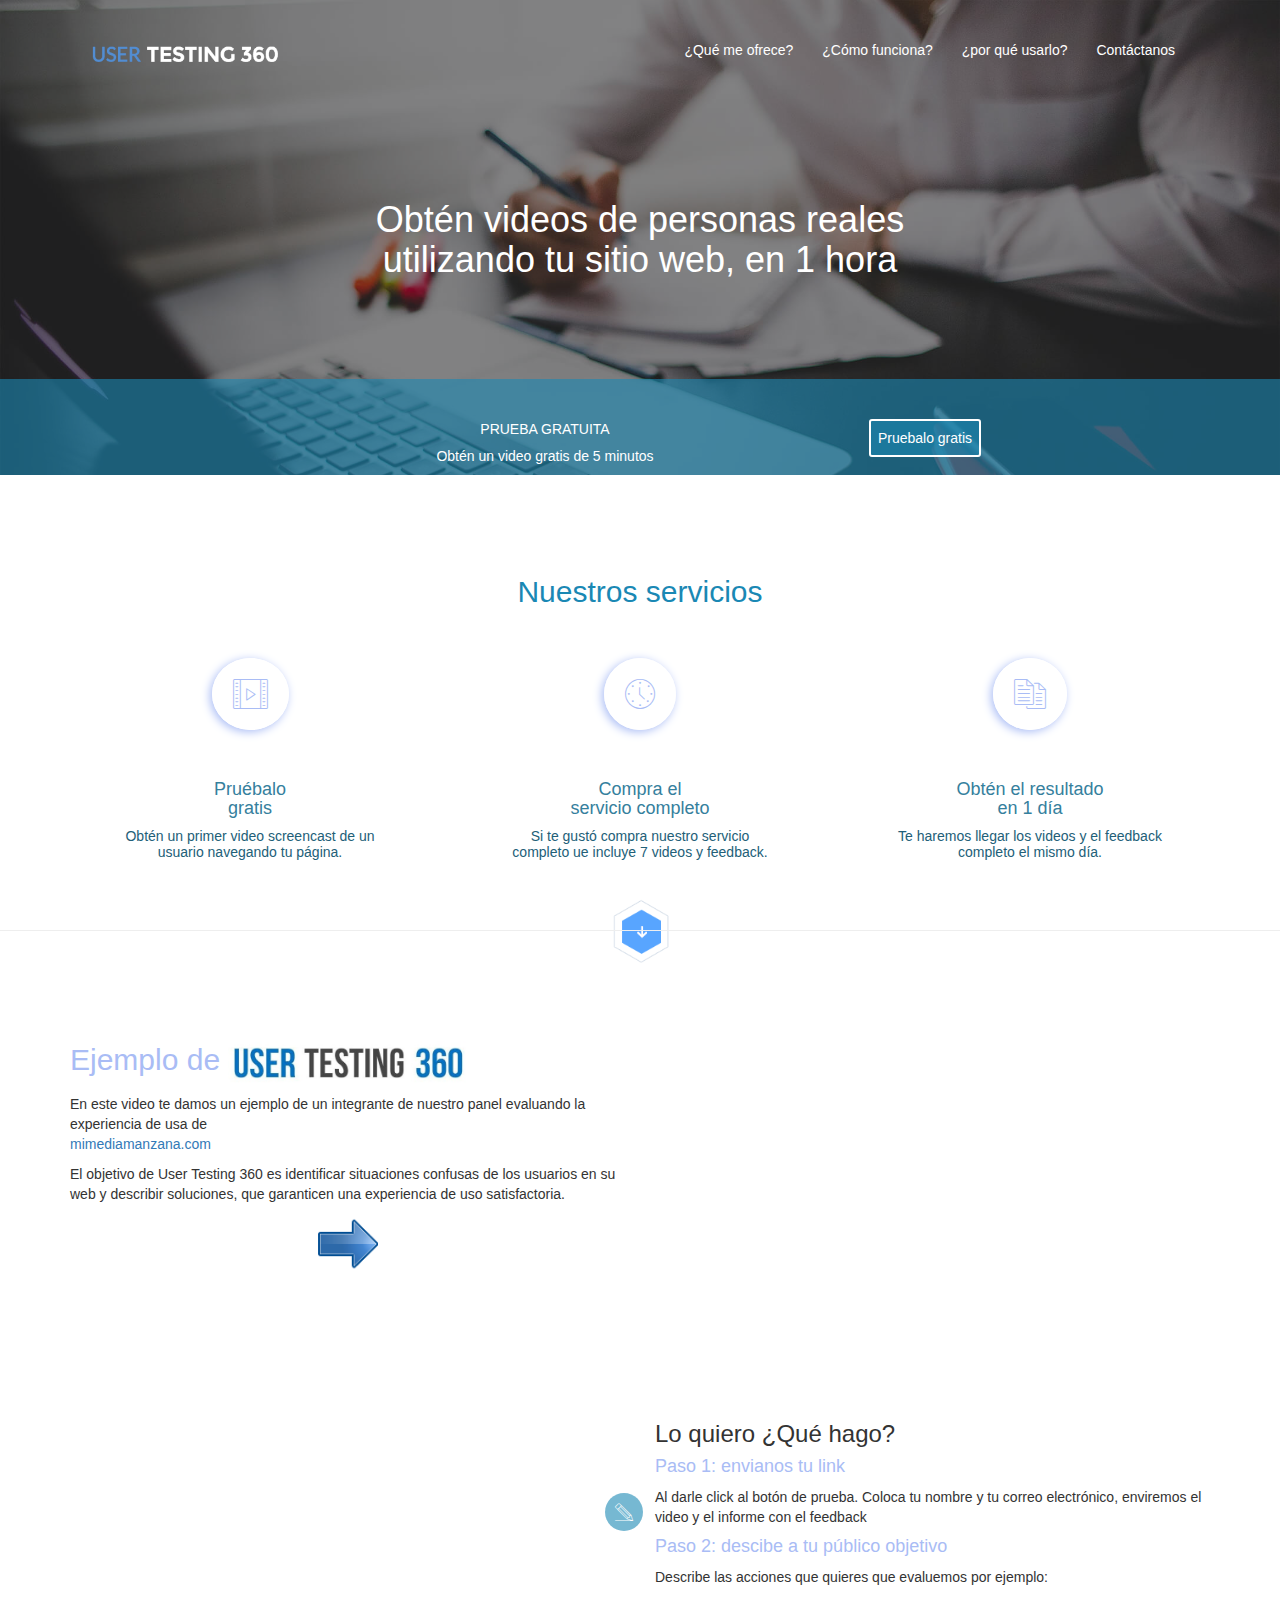
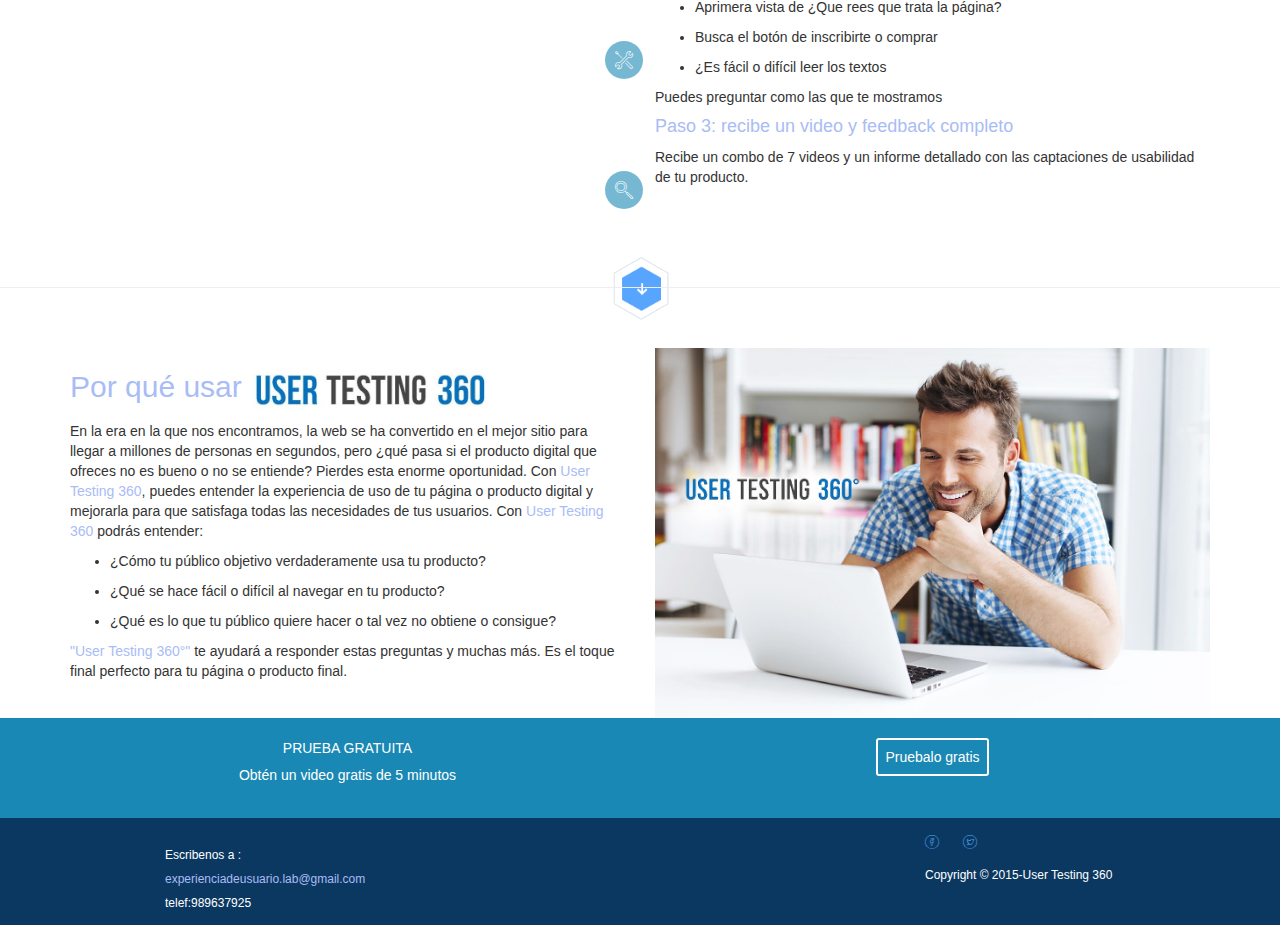
==== commit 556ceae4: "index y css mejorado" ====
--- a/index.html
+++ b/index.html
@@ -8,45 +8,63 @@
 	  	<link rel="stylesheet" href="css/bootstrap.min.css">
 	  	<meta http-equiv="X-UA-Compatible" content="IE-edge">
 		<meta name="viewport" content="width=device-width, initial-scale=1">
+		<script src="js/jquery.js"></script>
+		<script src="js/bootstrap.min.js"></script>
 	</head>
 	<body>
 		<header>
 			<div class="opaco">
-				<div class="container-flexbox">
+				<div class="container">
 					<div class="row1">
-						<div class="col-md-5">
+						<div class="col-md-5 col-sm-2 col-xs-6">
 							<div class="prinmero">
 								<img src="image/user-r.png" alt="">
 							</div>
 						</div>
-						<div class="col-md-7">
-							<ul>
-								<li><a href="#">¿Qué me ofrece?</a></li>
-								<li><a href="#">¿Cómo funciona?</a></li>
-								<li><a href="#">¿por qué usarlo?</a></li>
-								<li><a href="contact.html">Contáctanos</a></li>
-							</ul>
-						</div>
-					</div>
-					<h1>
-							Obtén videos de personas reales utilizando tu sitio web, en 1 hora
-					</h1>
-					<div class="prueba">
-						<div class="container">
-							<div class="row">
-								<div class="col-md-4 col-md-offset-3">
-									<p class="gratis">
-										PRUEBA GRATUITA
-									</p>
-									<h5 class="gratis">Obtén un video gratis de 5 minutos</h5>
-								</div>
-								<div class="col-md-2 col-md-offset-1">
+						<div class="col-md-7 col-sm-10 col-xs-6">
+							<button class="btn ntm-primary visible-xs" data-toggle="collapse" data-target="#main-navigation">Menu</button>
+							<nav class="hidden-xs">
+								<ul class="list-inline text-right">
+									<li><a href="#">¿Qué me ofrece?</a></li>
+									<li><a href="#">¿Cómo funciona?</a></li>
+									<li><a href="#">¿por qué usarlo?</a></li>
+									<li><a href="contact.html">Contáctanos</a></li>
+								</ul>
+							</nav>
+							<nav id="main-navigation" class="collapse">
+						
+								<ul class="text-right">
+									<li><a href="#">¿Qué me ofrece?</a></li>
+									<li><a href="#">¿Cómo funciona?</a></li>
+									<li><a href="#">¿por qué usarlo?</a></li>
+									<li><a href="contact.html">Contáctanos</a></li>
+								</ul>
+									
+							</nav>
+						</div>
+					</div>
+					
+					<div class="frase">
+						<h1>
+							Obtén videos de personas reales <br>utilizando tu sitio web, en 1 hora
+						</h1>
+					</div>
+				</div>	
+				<div class="prueba">
+					<div class="container">
+						<div class="row2">
+							<div class="col-md-4 col-md-offset-3">
+								<p class="gratis">
+									PRUEBA GRATUITA
+								</p>
+								<h5 class="gratis">Obtén un video gratis de 5 minutos</h5>
+							</div>
+							<div class="col-md-2 col-md-offset-1">
 									<button><a href="#">Pruebalo gratis</a></button>
-								</div> 
-							</div>		
-						</div>	 
-					</div>
-				</div>
+							</div> 
+						</div>			
+					</div>	 
+				</div>		
 			</div>	
 		</header>
 
@@ -76,10 +94,14 @@
 						<h5>Te haremos llegar los videos y el feedback completo el mismo día.</h5>
 					</div>
 				</div>
-				<img src="image/separador.png" alt="">
-				<hr>
 			</div>
 		</section>
+
+		<div class="separador">
+			<img src="image/separador.png" alt="">
+			<hr>
+		</div>
+
 		<section class="ejemplos">
 			<div class="container">
 				<div class="row">
@@ -94,33 +116,52 @@
 					</div>
 				</div>
 				<div class="row">
-					<div class="col-md-6">
-						<div class="conten-icon">
-							<ul>
-								<li><i class="icon-pencil"></i></li>
-								<li><i class="icon-tools-2"></i></li>
-								<li><i class="icon-magnifying-glass"></i></li>
-								<li><img src="image/separador.png" alt=""></li>
-							</ul>
-						</div>	
+					<div class="img-ejem col-md-6">
+						
 					</div>							
 						
 					<div class="col-md-6">
-						<h3>Lo quiero ¿Qué hago?</3>
-						<h4>Paso 1: envianos tu link</h4>
-						<h6>Al darle click al botón de prueba. Coloca tu nombre y tu correo electrónico, enviremos el video y el informe con el feedback</h6>
-						<h4>Paso 2: descibe a tu público objetivo</h4>
-						<h6>Describe las acciones que quieres que evaluemos por ejemplo:</h6>
-						<ul>
-						<li><h6>Aprimera vista de ¿Que rees que trata la página?</h6></li>
-						<li><h6>Busca el botón de inscribirte o comprar</h6></li>
-						<li><h6>¿Es fácil o difícil leer los textos</h6></li>
-						</ul>
-						<h6>Puedes preguntar como las que te mostramos</h6>
-						<h4>Paso 3: recibe un video y feedback completo</h4>
-						<h6>Recibe un combo de 7 videos y un informe detallado con las captaciones de usabilidad de tu producto.</h6>
-					</div>
-				</div>
+						<div class="paso1">
+							<span class="icon-blue">
+								<i class="icon-pencil"></i>
+							</span>	
+							<h3>Lo quiero ¿Qué hago?</3>
+							<h4>Paso 1: envianos tu link</h4>
+							<h6>Al darle click al botón de prueba. Coloca tu nombre y tu correo electrónico, enviremos el video y el informe con el feedback</h6>
+						</div>
+						<div class="paso2">
+							<span class="icon-blue">
+								<i class="icon-tools-2"></i>
+							</span>
+							<h4>Paso 2: descibe a tu público objetivo</h4>
+							<h6>Describe las acciones que quieres que evaluemos por ejemplo:</h6>
+							<ul>
+							<li><h6>Aprimera vista de ¿Que rees que trata la página?</h6></li>
+							<li><h6>Busca el botón de inscribirte o comprar</h6></li>
+							<li><h6>¿Es fácil o difícil leer los textos</h6></li>
+							</ul>
+							<h6>Puedes preguntar como las que te mostramos</h6>
+						</div>
+						<div class="paso3">
+							<span class="icon-blue">
+								<i class="icon-magnifying-glass"></i>
+							</span>
+							<h4>Paso 3: recibe un video y feedback completo</h4>
+							<h6>Recibe un combo de 7 videos y un informe detallado con las captaciones de usabilidad de tu producto.</h6>
+						</div>
+					</div>
+				</div>
+			</div>	
+		</section>		
+				<div class="separador">
+					<img src="image/separador.png" alt="">
+					<hr>
+				</div>
+
+
+		
+		<section class="usar">	
+			<div class="container">	
 				<div class="row">
 					<div class="col-md-6">
 						<h2>Por qué usar <img class="logo" src="image/logo-2.jpg" alt=""></h2>
@@ -139,6 +180,7 @@
 				</div>
 			</div>
 		</section>
+
 		<section class="gratuita">
 			<div class="container">
 				<div class="row">
--- a/css/main.css
+++ b/css/main.css
@@ -8,33 +8,41 @@
 .opaco{
 	background-color: rgba(6,6,8,.5);
     
-    height: 100%;
 }
 .container{
 	width: 800px;
 	margin:0;
-	height: 100%;
-}
-
-/* -------header-------*/
+	
+}
+/*-------probando menu*/
+
+.main-navigation{
+	position: absolute;
+	display: block;
+}
+/*-------fin menu*/
+
+/* ----------------------------HEADER-------*/
 
 header{
 	background:url(../image/large.jpg) ;
 	background-size:cover; 
 	color: white;
-	height: 480px;
+	
 	
 }
 header img{	width:200px;
-	margin-left: 0px
-	}
-
-header ul{list-style: none;
-	float: right;}
+
+	}
+
+header ul{
+	list-style: none;
+}
 
 header li{display: inline-block;
 	font-size: 14px;
 	margin-right: 15px}
+
 header a:hover{
 	text-decoration:none;
 	color:black  
@@ -48,43 +56,33 @@
 	height: 100px;
 }
 header h1{
-	margin-top: 9%;
-	margin-bottom: 7%;
-	width: 600px;
-	margin-left: 30%;
-	text-align: center;
-}
-
-
+	margin: 100px 0;
+	text-align: center;
+}
 
 .prueba{
 	background-color:rgba(26,136,180,.6);
 	text-align: center;
 
 	}
+header .row2{
+	padding: 40px 0;
+}
 
 button{
 	background-color:rgba(26,136,180,.6);
 	padding: 7px;
 	border:2px solid white;
-	border-radius: 3px;
-	
-}
-
-.row p{
-	font-size: 17px
-}
-
-/* -------servicios-------*/
-
-.servicios{
-	padding-bottom:50px ;
-	height: auto
-}
+	border-radius: 3px;	
+}
+
+/* ---------------------------SERVICIOS-------*/
+
+
 .servicios h2{
 	color:rgb(26,136,180);
 	text-align: center;
-	padding: 60px 0;
+	margin:100px 0 50px 0
 
 }
 
@@ -103,15 +101,6 @@
 	text-align: center;
 	
 }
-.servicios img{
-	display: inline-block;
-	margin-left: 47%;
-	text-align: center;
-	margin-top:100px ;
-	width: 60px;
-	margin-bottom: -50px
-}
-
 
 .servicios h5{
 	color:#226078;
@@ -120,76 +109,84 @@
 }
 .servicios h4{
 	color: #35809D;
-	margin-top: 40px;
 
 }
 .servicios h4,h5{
 	text-align: center;
 	margin: 0 auto;
 	margin-top: 50px
-
-}
-/* -------ejemplos-------*/
+	
+}
+/* ----------------------------EJEMPLOS-------*/
 .ejemplos{margin-bottom: 60px}
 .ejemplos .row{
 	padding: 30px 0
 
 }
-.ejemplos img{
+.ejemplos .flecha{
+	width: 60px;
+	margin: 0 auto;
+	display: block;
+
+}
+/* -------------------EJEMPLOS y USAR-------*/
+.ejemplos img,.usar img{
 	width: 100%
 }
-.ejemplos .logo{
+.ejemplos .logo,.usar .logo{
 	width: 250px
 }
-.ejemplos h2{
+.ejemplos h2,.usar h2{
 	color: #A9BCF5;
 }
+.ejemplos h6,.usar h6{
+	line-height: 20px;
+	font-size: 14px
+}
+/* ---------------FIN EJEMPLOS Y USAR-------*/
+/* ----------------------------USAR-------*/
+
 .ejemplos h4,span{
 	color: #A9BCF5;
 }
 
-.ejemplos h6{
-	line-height: 20px;
-	font-size: 14px
-}
-.ejemplos .flecha{
-	width: 70px;
-	margin: 0 auto;
-	display: block;
-
-}
-
-.ejemplos .conten-icon {
-	background: url(../image/sec-2.jpg);
-	background-size: cover
-
-}
-.conten-icon ul{
-	list-style: none;
-
-}
-.conten-icon li{
-	display: block;
-	margin-bottom: 30px;
-	height: 80px
-
-
-	 }
-.conten-icon i{
-	
-	padding: 15px;
+
+
+.separador{
+	text-align: center;
+	margin: 60px 0
+}
+.separador img{
+	position: absolute;
+	z-index: -1;
+	transform:translateY(-50%) translateX(-50%);
+	width: 70px
+	
+}
+.ejemplos .opacidad{
+	background-color: (84,81,81,.3);
+	
+}
+.ejemplos .img-ejem{
+	background: url(../images/sec-2.jpg);
+	background-size: cover;
+	
+}
+.paso1,.paso2,.paso3{
+	position: relative;
+}
+.icon-blue{
+	position: absolute;
+	background: rgba(26,136,180,.6);
+	padding: 10px;
 	border-radius: 50%;
-	background-color:#58ACFA;
-	color: white;
-	float: right;
-	margin-right: -25px;
-
-	
-}
-.conten-icon img{
-	width: 70px;
-	float: right;
-	margin-right: -40px}
+	font-size: 18px;
+	color: white;
+	top: 50%;
+	transform:translateY(50%);
+	margin-left: -50px
+}
+
 
 /* -------prueba gratis-------*/
 
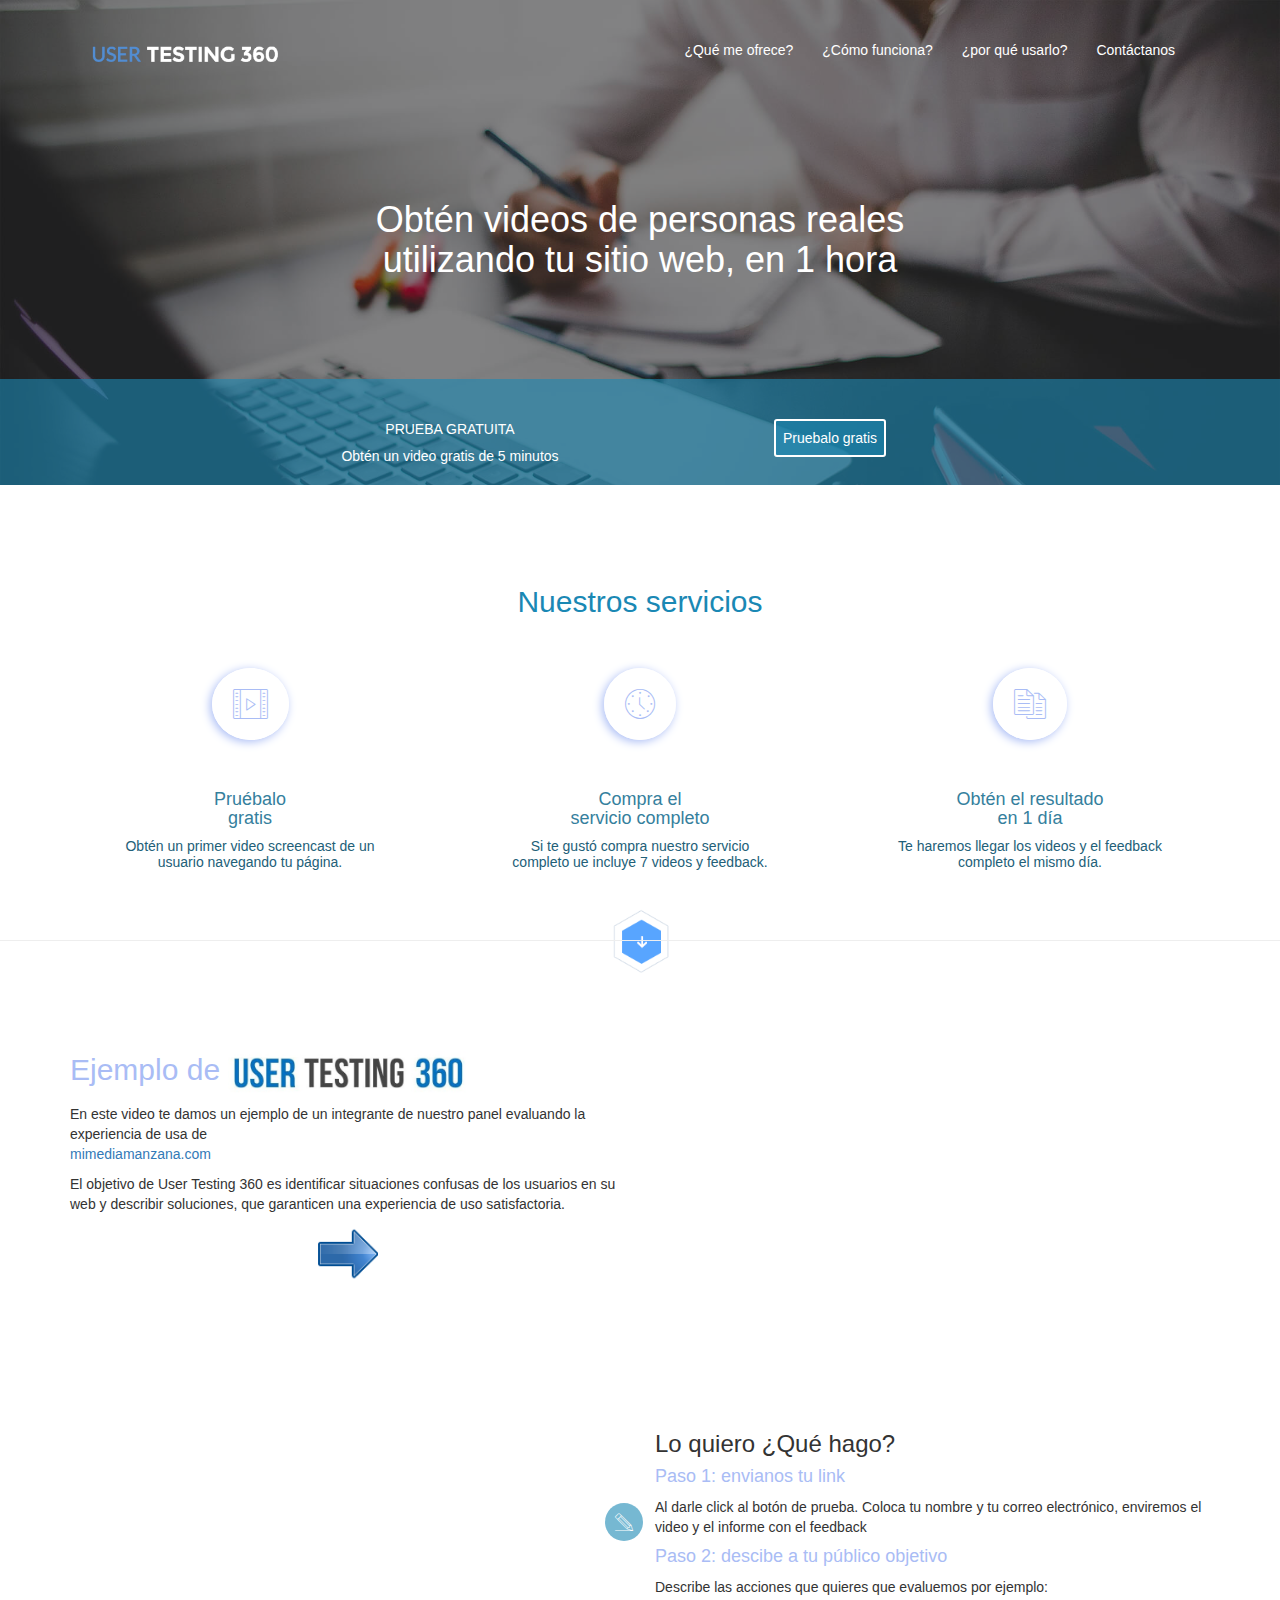
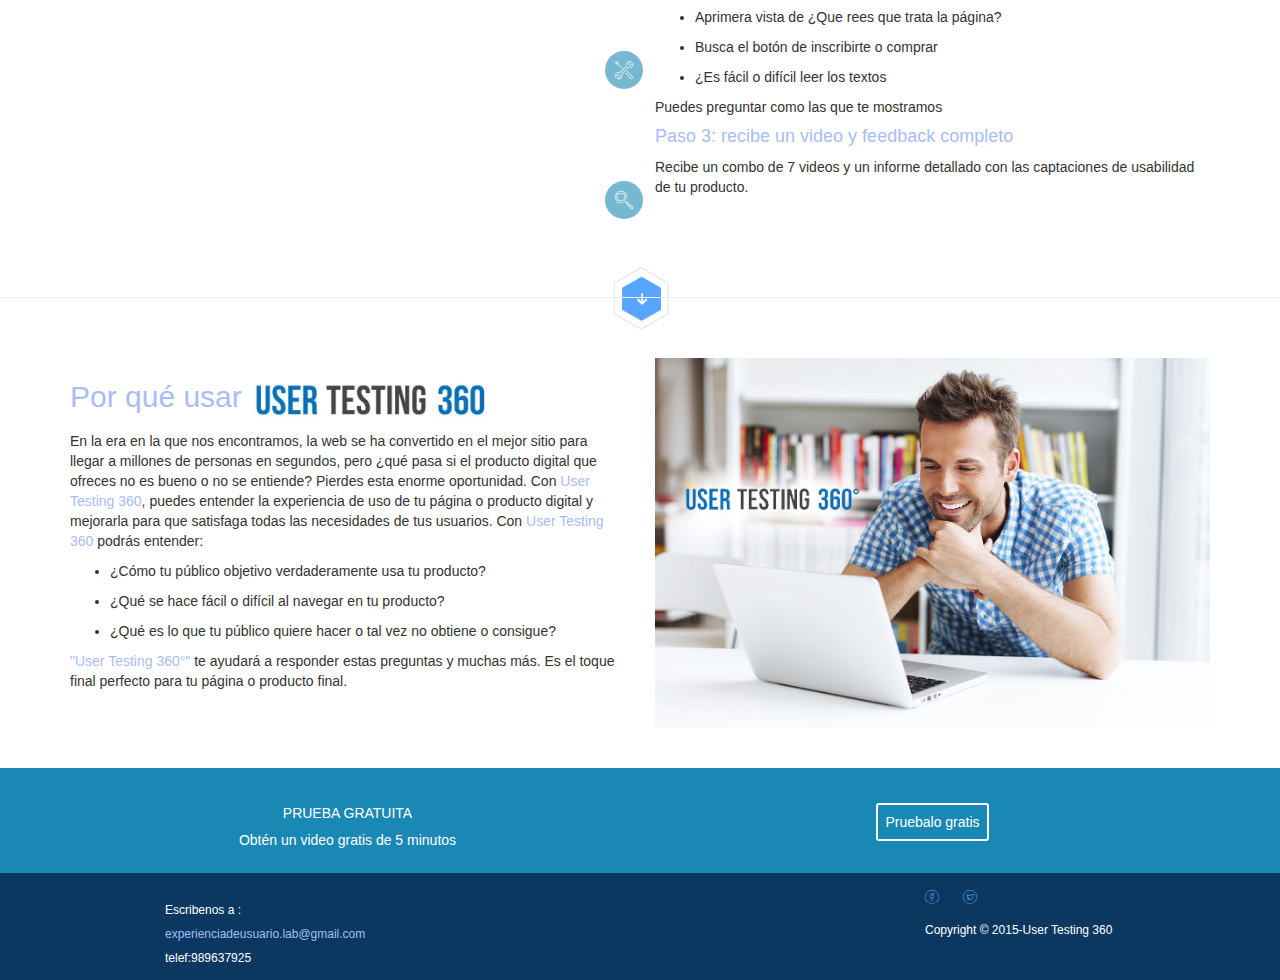
==== commit bfe48933: "falta alinear button" ====
--- a/index.html
+++ b/index.html
@@ -16,12 +16,12 @@
 			<div class="opaco">
 				<div class="container">
 					<div class="row1">
-						<div class="col-md-5 col-sm-2 col-xs-6">
+						<div class="col-md-5 col-sm-12 col-xs-6 col-lg-6">
 							<div class="prinmero">
 								<img src="image/user-r.png" alt="">
 							</div>
 						</div>
-						<div class="col-md-7 col-sm-10 col-xs-6">
+						<div class=" col-md-7 col-sm-12 col-xs-6 col-lg-6">
 							<button class="btn ntm-primary visible-xs" data-toggle="collapse" data-target="#main-navigation">Menu</button>
 							<nav class="hidden-xs">
 								<ul class="list-inline text-right">
@@ -53,7 +53,7 @@
 				<div class="prueba">
 					<div class="container">
 						<div class="row2">
-							<div class="col-md-4 col-md-offset-3">
+							<div class="col-md-4 col-md-offset-2">
 								<p class="gratis">
 									PRUEBA GRATUITA
 								</p>
@@ -200,10 +200,10 @@
 			<div class="container">
 				<div class="foot">
 					<div class="row">
-						<div class="col-md-3 col-md-offset-1">
+						<div class="col-md-3 col-md-offset-1 col-xs-12">
 							<h6>Escribenos a : <br><span>experienciadeusuario.lab@gmail.com</span> <br> telef:989637925</h6>
 						</div>
-						<div class="col-md-3 col-md-offset-5">
+						<div class="col-md-3 col-md-offset-5 col-xs-12">
 							<div class="redes">
 								<i class="icon-facebook"></i>
 								<i class="icon-twitter"></i>
--- a/css/main.css
+++ b/css/main.css
@@ -67,6 +67,9 @@
 	}
 header .row2{
 	padding: 40px 0;
+}
+header .row2 h5{
+	margin-bottom: 20px
 }
 
 button{
@@ -143,26 +146,7 @@
 	line-height: 20px;
 	font-size: 14px
 }
-/* ---------------FIN EJEMPLOS Y USAR-------*/
-/* ----------------------------USAR-------*/
-
-.ejemplos h4,span{
-	color: #A9BCF5;
-}
-
-
-
-.separador{
-	text-align: center;
-	margin: 60px 0
-}
-.separador img{
-	position: absolute;
-	z-index: -1;
-	transform:translateY(-50%) translateX(-50%);
-	width: 70px
-	
-}
+
 .ejemplos .opacidad{
 	background-color: (84,81,81,.3);
 	
@@ -187,27 +171,54 @@
 	margin-left: -50px
 }
 
-
-/* -------prueba gratis-------*/
+/* ---------------FIN EJEMPLOS Y USAR-------*/
+/* -------------------------USAR------------*/
+
+.ejemplos h4,span{
+	color: #A9BCF5;
+}
+section.usar{
+	margin-bottom: 40px 
+}
+
+/* -------------------------SEPARADOR-------*/
+
+.separador{
+	text-align: center;
+	margin: 60px 0
+}
+.separador img{
+	position: absolute;
+	z-index: -1;
+	transform:translateY(-50%) translateX(-50%);
+	width: 70px
+	
+}
+/* ----------------------FIN-SEPARADOR-------*/
+
+/* -------------------------GRATUITA---------*/
 
 section.gratuita{text-align: center;
-	background-color:rgb(26,136,180)}
+	background-color:rgb(26,136,180);
+	padding:15px 0;}
 section.gratuita .container{
-	height: 100px;
 	color: white;
 	text-align: center;
 	padding-top: 20px
 
 }
 section.gratuita a{color: white}
-/* -------------footer-------*/
+
+/* -----------------------.----FOOTER-------*/
+
 footer {
 	background-color: #0B3861;
 	color: white;
-	padding-top: 15px
+	padding-top: 15px;
 
 }
 footer .foot .row{width: 100%}
+
 footer h6{
 	line-height: 2em
 }
@@ -216,46 +227,28 @@
 	}
 
 
-/* responsive */
-
-@media screen and (max-width : 877px) {
-	h1{margin: 0}
-	.container{width: 720px}
-	.conten-icon{text-align: middle}
-	body{margin: 0}
-	header{width: 100%}
+/* -------------MEDIA QUERIES -----------*/
+
+@media screen and (max-width : 992px) {
+	
+header .row1{text-align: center;}
+header .row1 ul{text-align: center;}
+
+	
+
 }
 
 @media screen and (max-width : 820px) {
-	h1{margin: 0}
-	.container{width: 500px}
+	
 	header ul{visibility: none}
 	
 }
-
-
-
-
-
-/* Responsive 
-
-@media(max-width: 800px)
-{
-.perrita{
-		width: 500px
-	}
-}
-@media(max-width: 500px)
-{
-.perrita{
-		width: 300px
-	}
-}
-@media(max-width: 300px)
-{
-.perrita{
-		width: 100%
-	}
-}
-
-
+@media screen and (max-width : 768px) {
+	footer{
+		text-align: center;
+	}
+	.container{width: 100% ;}
+	header h1{font-size: 30px}
+	
+}
+
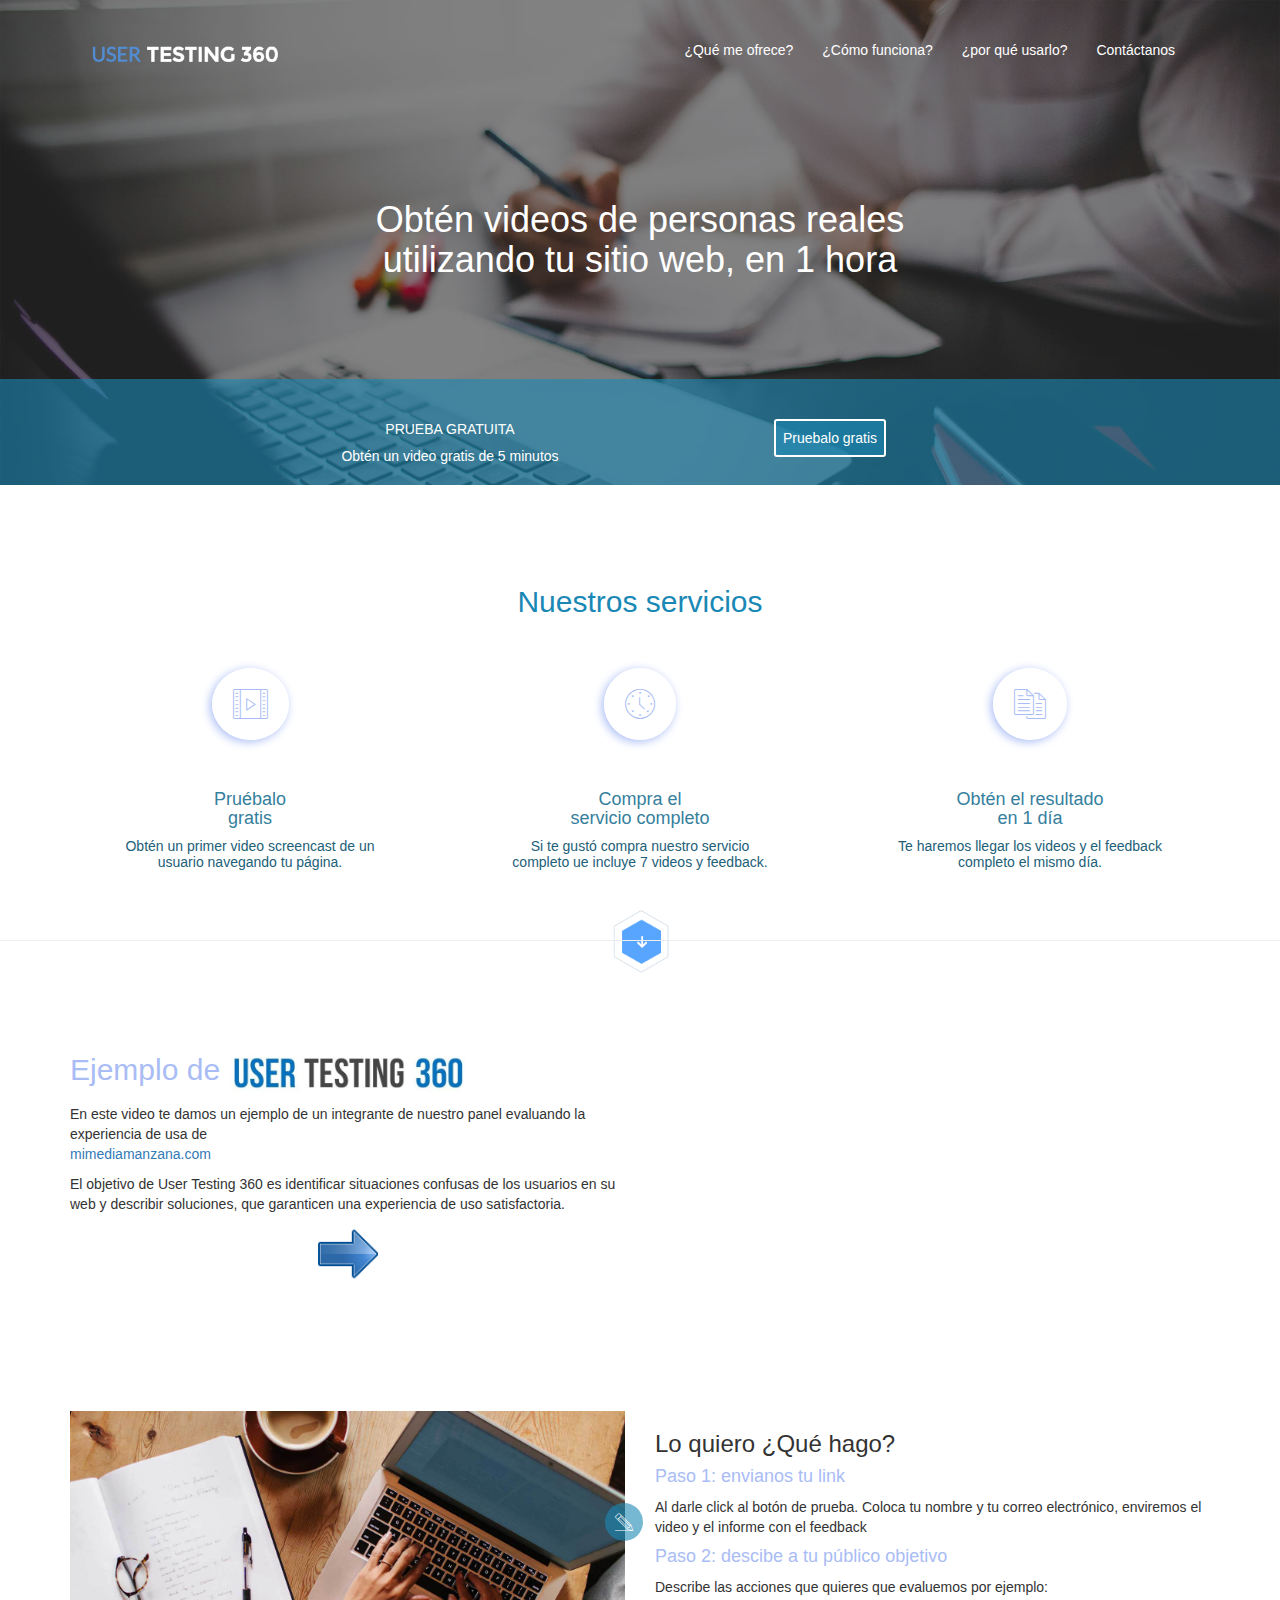
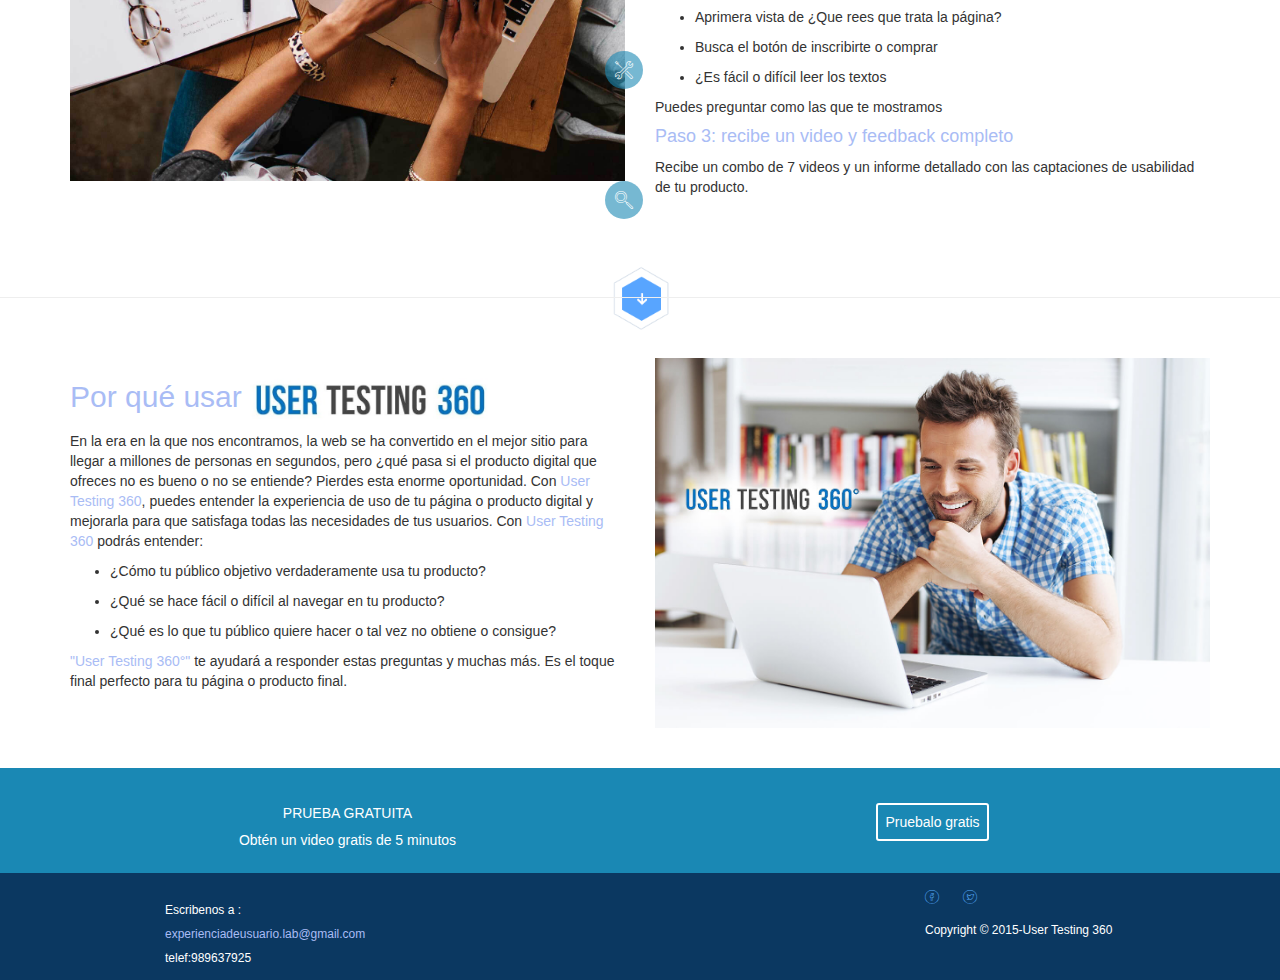
==== commit 5a790053: "media queries" ====
--- a/index.html
+++ b/index.html
@@ -16,12 +16,12 @@
 			<div class="opaco">
 				<div class="container">
 					<div class="row1">
-						<div class="col-md-5 col-sm-12 col-xs-6 col-lg-6">
+						<div class="col-md-5 col-sm-12 col-xs-9 col-lg-6">
 							<div class="prinmero">
 								<img src="image/user-r.png" alt="">
 							</div>
 						</div>
-						<div class=" col-md-7 col-sm-12 col-xs-6 col-lg-6">
+						<div class=" col-md-7 col-sm-12 col-xs-3 col-lg-6">
 							<button class="btn ntm-primary visible-xs" data-toggle="collapse" data-target="#main-navigation">Menu</button>
 							<nav class="hidden-xs">
 								<ul class="list-inline text-right">
@@ -31,7 +31,10 @@
 									<li><a href="contact.html">Contáctanos</a></li>
 								</ul>
 							</nav>
-							<nav id="main-navigation" class="collapse">
+							
+						</div>
+					</div>
+					<nav id="main-navigation" class="collapse visible-xs">
 						
 								<ul class="text-right">
 									<li><a href="#">¿Qué me ofrece?</a></li>
@@ -41,9 +44,6 @@
 								</ul>
 									
 							</nav>
-						</div>
-					</div>
-					
 					<div class="frase">
 						<h1>
 							Obtén videos de personas reales <br>utilizando tu sitio web, en 1 hora
@@ -117,7 +117,7 @@
 				</div>
 				<div class="row">
 					<div class="img-ejem col-md-6">
-						
+						<img class="ejem hidden-xs" src="image/sec-2.jpg" alt="">
 					</div>							
 						
 					<div class="col-md-6">
@@ -153,12 +153,10 @@
 				</div>
 			</div>	
 		</section>		
-				<div class="separador">
-					<img src="image/separador.png" alt="">
-					<hr>
-				</div>
-
-
+		<div class="separador">
+			<img src="image/separador.png" alt="">
+			<hr>
+		</div>
 		
 		<section class="usar">	
 			<div class="container">	
--- a/css/main.css
+++ b/css/main.css
@@ -132,30 +132,6 @@
 	display: block;
 
 }
-/* -------------------EJEMPLOS y USAR-------*/
-.ejemplos img,.usar img{
-	width: 100%
-}
-.ejemplos .logo,.usar .logo{
-	width: 250px
-}
-.ejemplos h2,.usar h2{
-	color: #A9BCF5;
-}
-.ejemplos h6,.usar h6{
-	line-height: 20px;
-	font-size: 14px
-}
-
-.ejemplos .opacidad{
-	background-color: (84,81,81,.3);
-	
-}
-.ejemplos .img-ejem{
-	background: url(../images/sec-2.jpg);
-	background-size: cover;
-	
-}
 .paso1,.paso2,.paso3{
 	position: relative;
 }
@@ -171,6 +147,23 @@
 	margin-left: -50px
 }
 
+/* -------------------EJEMPLOS y USAR-------*/
+.ejemplos img,.usar img{
+	width: 100%
+}
+.ejemplos .logo,.usar .logo{
+	width: 250px
+}
+.ejemplos h2,.usar h2{
+	color: #A9BCF5;
+}
+.ejemplos h6,.usar h6{
+	line-height: 20px;
+	font-size: 14px
+}
+
+
+
 /* ---------------FIN EJEMPLOS Y USAR-------*/
 /* -------------------------USAR------------*/
 
@@ -247,8 +240,28 @@
 	footer{
 		text-align: center;
 	}
-	.container{width: 100% ;}
+	.container{width: 100% ;
+		padding: 0 10px}
 	header h1{font-size: 30px}
-	
-}
-
+	#main-navigation ul{
+		width: 170px;
+		float: right;
+		padding: 5px;
+		background-color:rgba(26,136,180,.6);
+		color: white;
+		border-radius: 5px
+	}
+
+	.ejemplos .ejem{
+		position: absolute;
+		
+	}
+	
+	.icon-blue{
+	font-size: 14px;
+	top: 14%;
+	margin-left: 300px
+}
+	
+}
+
